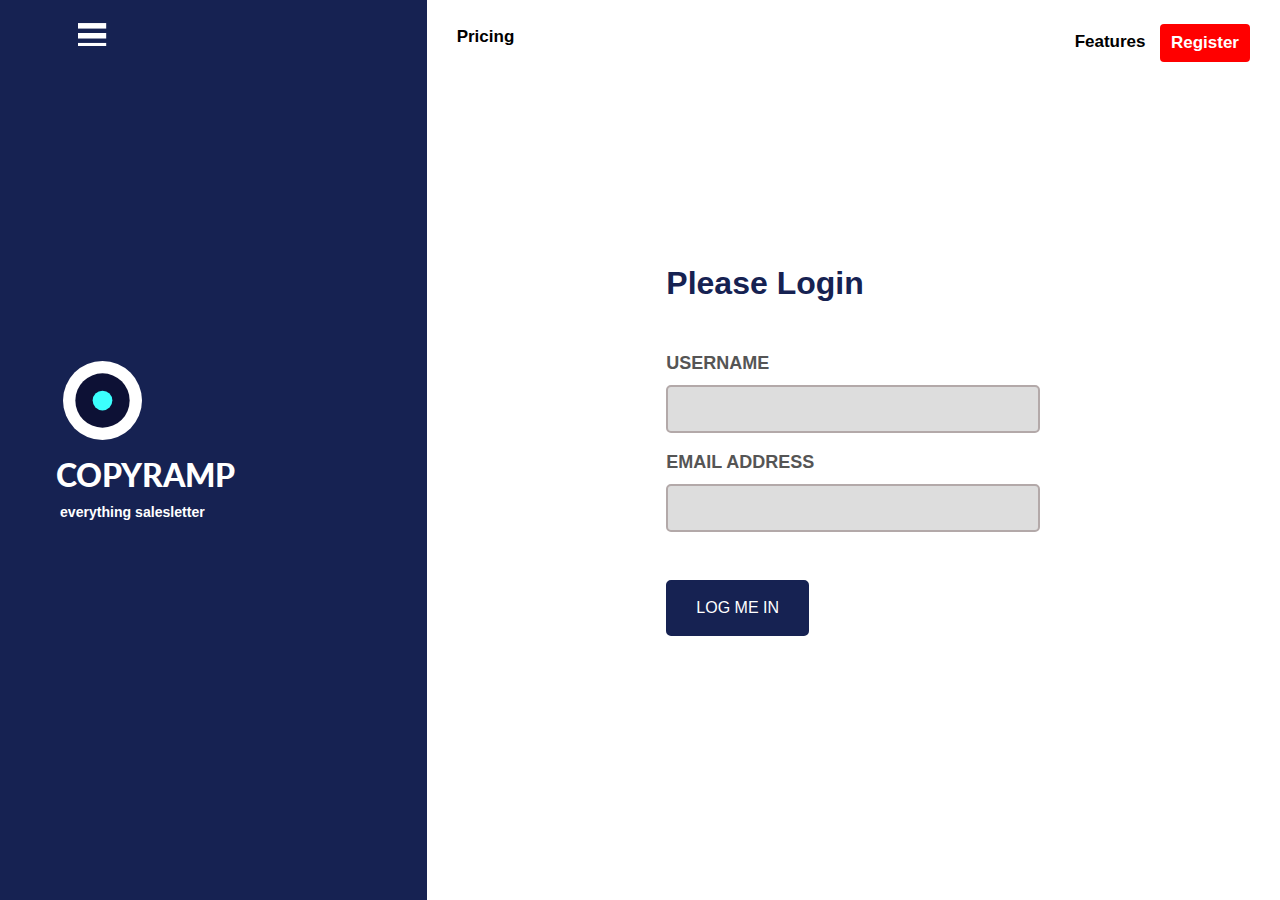
==== index.html @ 2af9eb64 "first commit" ====
<!DOCTYPE html>
<html lang="en">
	<head>
		<meta charset="UTF-8">
		<meta name="viewport" content="width=device-width, initial-scale=1.0">
		<title>Copyramp - Login </title>
		<link rel="stylesheet" type="text/css" href="lib/bootstrap/css/bootstrap.min.css">
		<link href="https://fonts.googleapis.com/css?family=Lato:400,900|Source+Sans+Pro:300,400&display=swap" rel="stylesheet">
		<link rel="stylesheet" type="text/css" href="src/index.css">
	</head>
	<body>
		<section class="login-view">
			
			<div class="row no-gutters">
				
				<div class="col-lg-4 col-md-6 col-sm-12">
					
					<div class="details">
						<div>
							<a href="" class="toggleIcon"><img src="/assets/img/options.svg" alt=""></a>
						</div>

						<div>
							<div class="container">
								<img src="assets/img/logo.svg" class="img-fluid" alt="Copyramp Logo">
								
							</div>
							<div class="mt-3">
								<h1 class="pl-2">COPYRAMP</h1>
								<p class="mt-2">everything salesletter</p>
							</div>
						</div>
					</div>
				</div>
				<div class="col-lg-8 col-md-6 col-sm-12">
					<nav class="login-nav pt-4">
							<div>
								<a href="#">Pricing</a>
							</div>
							<div class="nav-extend">
									<a href="#">Features</a>
									<a href="#" class="btn register">Register</a>
								</div>
					</nav>
					<!-- <div class="profForm"> -->
					<div class="form-area">
						<div>
							<h3>Please Login</h3>
							<form class="mt-5">
								<div class="form-group">
									<label for="username">Username</label>
									<input type="text" id="username" name="username" size="35" class="c-field">
								</div>
								<div class="form-group">
									<label for="email">Email Address</label>
									<input type="email" id="email" name="email" class="c-field">
								</div>
								<div class="mt-5">
									<input type="submit" name="" class="c-btn" value="LOG ME IN">
								</div>
							</form>
						</div>
					</div>
					<!-- </div> -->
				</div>
			</div>
			
		</section>
		<script type="text/javascript" src="lib/jquery/jquery.min.js"></script>
		<script type="text/javascript" src="lib/bootstrap/js/popper.min.js"></script>
		<script type="text/javascript" src="lib/bootstrap/js/bootstrap.min.js"></script>
		<script type="text/javascript" src="src/index.js"></script>
	</body>
</html>
---- src/index.css ----
html,
body {
	box-sizing: border-box;
	margin: 0;
	padding: 0;
	
}
.c-btn {
	border: 2px solid #162252;
	background: #162252;
	color: #ffffff;
	text-transform: uppercase;
	padding: 14px 28px;
	border-radius: 5px;


}

.login-nav {
	position: absolute;
	width: 100%;
	left: 0;
	display: flex;
	flex-wrap: wrap;
	justify-content: space-between;
	padding: 10px 30px;
}
.login-nav .nav-extend a {
	padding: 0 10px;
}

.toggleIcon {
	position: absolute;
	top: 20px;
	left: 78px;
	width: 100%;
}
.toggleIcon img {
	width: 30px !important;
	/* height: 50px !important; */
	object-fit: contain;
}
.login-nav a {
	color: black;
	font-size: 17px;
	font-weight: 600;
}
.login-nav .nav-extend .register {
	color: #ffffff;
	background-color: red;
	padding: 5px 10px;
	font-weight: 800;
}



.details {
	min-height: 100vh;
	background: #162252;
	width: 100%;
	color: #ffffff;
	display: flex;
	align-items: center;
	padding-left: 3rem;
	

}
.details img {
	width: 50%;
	height: 100%;
	object-fit: contain;
}
.details h1 {
	font-weight: 900;
	font-size: 2rem;
	font-family: 'Lato', sans-serif;
}
.details p {
	font-weight: bold;
	padding-left:0.75rem;
	font-size: 0.88rem;

}

.form-area {
	min-height:100vh;
	display: flex;
	align-items:center;
	flex-wrap: wrap;
	width: 100%;
	justify-content: center;
	
}


.form-area h3 {
	color: #162252;
	font-size: 32px;
	font-weight: bold;
	
}

.form-area form label {
	display: block;
	color: #555555;
	text-transform: uppercase;
	font-size: 18px;
	font-weight: bold;
}
.form-area form .c-field {
	width: 100%;
	background:#dddddd;
	color: #555555;
	padding: 10px 12px;
	border: 2px solid #b3a9a9;
	border-radius: 5px;
}
.b-field {
	border-radius: 360px;
    background-color: #666464;
    display: inline-block;
    /* margin: 20px; */
    width: 100px;
    height: 100px;
    /* these values get added to your 100px by default */
    border: 3px solid #2e2c2d;
    padding: 10px;
}
.profileNav {
	background-color: #dddddd;
	display: flex;
	min-height: 100vh;
	align-content: center;
}
.profileForm {
	background-color: #ffffff;
	padding: 20px 50px;
	border-radius: 20px;
}
.profbuttons {
	display: flex;
	justify-content: space-between;
}
.buttonPass {
	border: 2px solid red;
	background: red;
	color: #ffffff;
	text-transform: capitalize;
	padding: 8px 28px;
	border-radius: 12px;
	font-size: 14px;
	font-weight: bold;
}
.updateButton {
	text-transform: capitalize;
	padding: 8px 28px;
	border-radius: 12px;
	font-size: 14px;
	font-weight: bold;
}

.avatar-upload {
	position: relative;
	max-width: 120px;
	margin: 10px auto;
  }
  .avatar-upload .avatar-edit {
	position: absolute;
	left: 25px;
	z-index: 1;
	bottom: 10px;
	background: transparent;
  }
  .avatar-upload .avatar-edit input {
	display: none;
  }
  .avatar-upload .avatar-edit input + label {
	display: inline-block;
	width: auto;
	height: 34px;
	margin-bottom: 0;
	color: #ffffff;
	font-weight: 800;
	opacity: ;
	border: 1px solid transparent;
	background: transparent;
	box-shadow: 0px 2px 4px 0px rgba(0, 0, 0, 0.12);
	cursor: pointer;
	font-weight: normal;
	transition: all 0.2s ease-in-out;
  }

  .avatar-upload .avatar-edit input + label:after {
	position: absolute;
	bottom: 0;
	left: 0;
	right: 0;
	text-align: center;
	margin: auto;
  }
  .avatar-upload .avatar-preview {
	width: 100px;
	height: 100px;
	margin: 0 auto;
	position: relative;
	border-radius: 100%;
	background: linear-gradient(126deg, rgba(0, 0, 0, 0.5), rgba(0, 0, 0, 0.5)), 
	url(../assets/img/avatar.png);
    background-repeat: no-repeat;
    background-size: cover;
    background-position: center;
	padding: 18px;
	box-shadow: 0px 30px 30px 0px rgba(0, 0, 0, 0.1);
  }
  .avatar-upload .avatar-preview > div {
	width: 100%;
	height: 100%;
	border-radius: 100%;
	background-size: cover;
	background-repeat: no-repeat;
	background-position: center;
  }
.welcomePage {
	font-size: 25px;
	font-weight: bold;
	color: #555555;
}
.need {
	font-size: 17px;
	color: #555555;
	font-weight: 600;
	margin-bottom: 50px;
}
.editProfile {
	font-size: 25px;
	color: #555555;
	font-weight: bold;
}
.firstNameAccount {
	font-size: 15px !important;
}
.userAccount {
	font-size: 14px !important;
	color: #555555;
}
::placeholder {
	font-weight: bold;
	color: #555555;
}
textarea {
	border-radius: 12px;
}
.form-rounded {
	border-radius: 20px !important;
}
@media screen and (max-width: 850px) {
.nav-toggle {
	position:absolute;
	top: 0;
	left: 0;
	padding: 15px 30px;
}
.details {
	min-height: auto;
	padding:2rem 1rem 2rem 1rem !important;
	text-align: center;
	display: flex;
	align-items: center;
	justify-content: center;
}

.details h1 {
	font-size: 45px;
}

.details p {
	font-size: 18px;
}
}
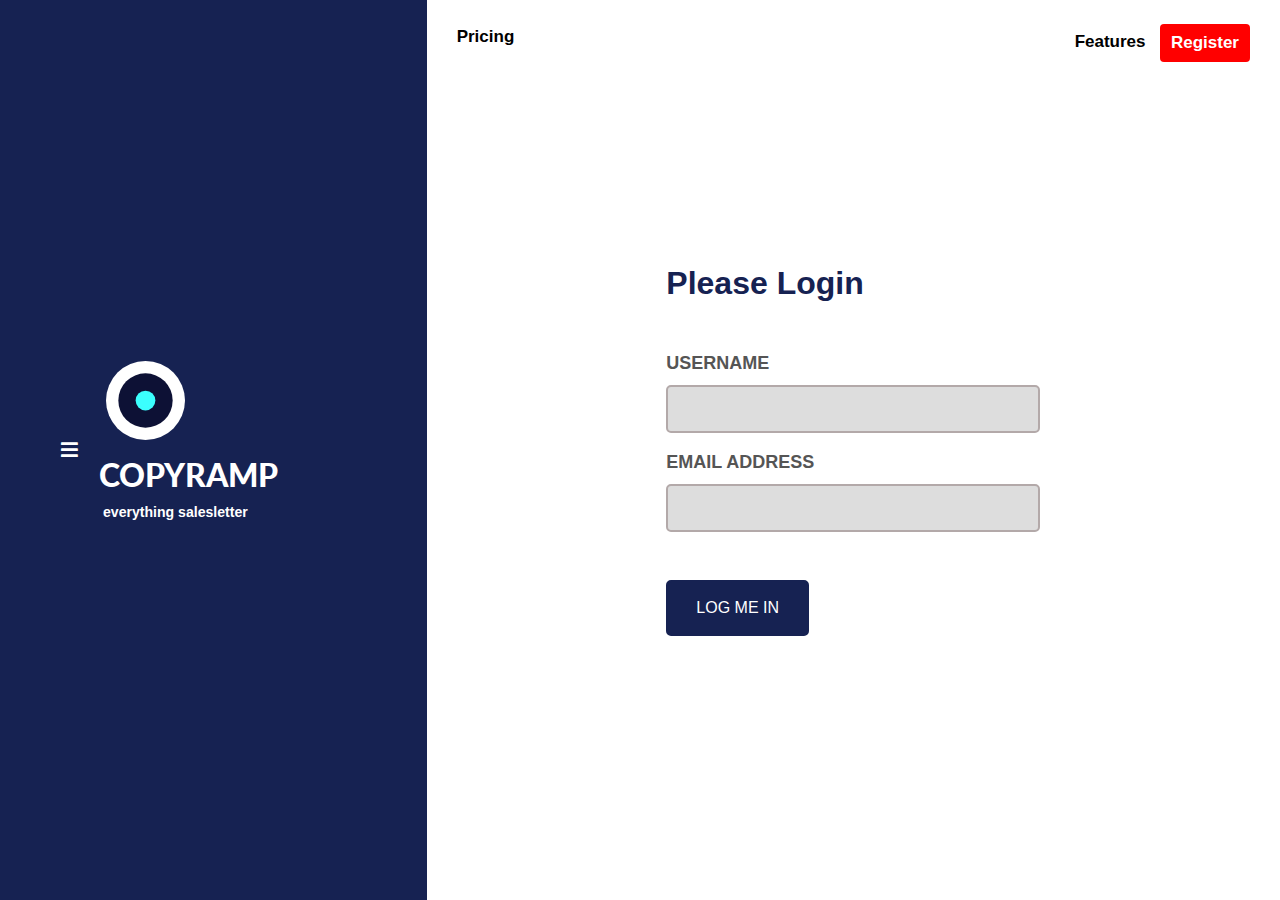
==== commit d1de6680: "landing fix" ====
--- a/index.html
+++ b/index.html
@@ -1,74 +1,83 @@
 <!DOCTYPE html>
 <html lang="en">
-	<head>
-		<meta charset="UTF-8">
-		<meta name="viewport" content="width=device-width, initial-scale=1.0">
-		<title>Copyramp - Login </title>
-		<link rel="stylesheet" type="text/css" href="lib/bootstrap/css/bootstrap.min.css">
-		<link href="https://fonts.googleapis.com/css?family=Lato:400,900|Source+Sans+Pro:300,400&display=swap" rel="stylesheet">
-		<link rel="stylesheet" type="text/css" href="src/index.css">
-	</head>
-	<body>
-		<section class="login-view">
-			
-			<div class="row no-gutters">
-				
-				<div class="col-lg-4 col-md-6 col-sm-12">
-					
-					<div class="details">
-						<div>
-							<a href="" class="toggleIcon"><img src="/assets/img/options.svg" alt=""></a>
+
+<head>
+	<meta charset="UTF-8">
+	<meta name="viewport" content="width=device-width, initial-scale=1.0">
+	<title>Copyramp - Login </title>
+	<link rel="stylesheet" type="text/css" href="lib/bootstrap/css/bootstrap.min.css">
+	<link href="https://fonts.googleapis.com/css?family=Lato:400,900|Source+Sans+Pro:300,400&display=swap"
+		rel="stylesheet">
+	<link rel="stylesheet" type="text/css" href="src/index.css">
+    <link rel="stylesheet" href="src/index.css">
+    <link rel="stylesheet" href="lib/font-awesome/all.min.css">
+</head>
+
+<body>
+	<section class="login-view">
+
+		<div class="row no-gutters">
+
+			<div class="col-lg-4 col-md-6 col-sm-12">
+
+				<div class="details">
+					<div>
+						<button class="navbar-toggler navbar-tog-custom" id="btn-close-nav" type="button"
+							data-target="#collapsibleNavbar">
+							<i class="fas fa-bars"></i>
+						</button>
+					</div>
+
+					<div>
+						<div class="container">
+							<img src="assets/img/logo.svg" class="img-fluid" alt="Copyramp Logo">
+
 						</div>
-
-						<div>
-							<div class="container">
-								<img src="assets/img/logo.svg" class="img-fluid" alt="Copyramp Logo">
-								
-							</div>
-							<div class="mt-3">
-								<h1 class="pl-2">COPYRAMP</h1>
-								<p class="mt-2">everything salesletter</p>
-							</div>
+						<div class="mt-3">
+							<h1 class="pl-2">COPYRAMP</h1>
+							<p class="mt-2">everything salesletter</p>
 						</div>
 					</div>
 				</div>
-				<div class="col-lg-8 col-md-6 col-sm-12">
-					<nav class="login-nav pt-4">
-							<div>
-								<a href="#">Pricing</a>
+			</div>
+			<div class="col-lg-8 col-md-6 col-sm-12">
+				<nav class="login-nav pt-4">
+					<div>
+						<a href="#">Pricing</a>
+					</div>
+					<div class="nav-extend">
+						<a href="#">Features</a>
+						<a href="#" class="btn register">Register</a>
+					</div>
+				</nav>
+				<!-- <div class="profForm"> -->
+				<div class="form-area form-login-wrap">
+					<div>
+						<h3>Please Login</h3>
+						<form class="mt-5">
+							<div class="form-group">
+								<label for="username">Username</label>
+								<input type="text" id="username" name="username" size="35" class="c-field">
 							</div>
-							<div class="nav-extend">
-									<a href="#">Features</a>
-									<a href="#" class="btn register">Register</a>
-								</div>
-					</nav>
-					<!-- <div class="profForm"> -->
-					<div class="form-area">
-						<div>
-							<h3>Please Login</h3>
-							<form class="mt-5">
-								<div class="form-group">
-									<label for="username">Username</label>
-									<input type="text" id="username" name="username" size="35" class="c-field">
-								</div>
-								<div class="form-group">
-									<label for="email">Email Address</label>
-									<input type="email" id="email" name="email" class="c-field">
-								</div>
-								<div class="mt-5">
-									<input type="submit" name="" class="c-btn" value="LOG ME IN">
-								</div>
-							</form>
-						</div>
+							<div class="form-group">
+								<label for="email">Email Address</label>
+								<input type="email" id="email" name="email" class="c-field">
+							</div>
+							<div class="mt-5">
+								<input type="submit" name="" class="c-btn" value="LOG ME IN">
+							</div>
+						</form>
 					</div>
-					<!-- </div> -->
 				</div>
+				<!-- </div> -->
 			</div>
-			
-		</section>
-		<script type="text/javascript" src="lib/jquery/jquery.min.js"></script>
-		<script type="text/javascript" src="lib/bootstrap/js/popper.min.js"></script>
-		<script type="text/javascript" src="lib/bootstrap/js/bootstrap.min.js"></script>
-		<script type="text/javascript" src="src/index.js"></script>
-	</body>
+		</div>
+
+	</section>
+	<script type="text/javascript" src="lib/jquery/jquery.min.js"></script>
+	<script type="text/javascript" src="lib/bootstrap/js/popper.min.js"></script>
+	<script type="text/javascript" src="lib/bootstrap/js/bootstrap.min.js"></script>
+	<script type="text/javascript" src="src/index.js"></script>
+</body>
+
 </html>--- a/src/index.css
+++ b/src/index.css
@@ -3,8 +3,10 @@
 	box-sizing: border-box;
 	margin: 0;
 	padding: 0;
-	
-}
+	overflow-x: hidden;
+	overflow-y: auto;
+}
+
 .c-btn {
 	border: 2px solid #162252;
 	background: #162252;
@@ -25,6 +27,7 @@
 	justify-content: space-between;
 	padding: 10px 30px;
 }
+
 .login-nav .nav-extend a {
 	padding: 0 10px;
 }
@@ -35,16 +38,19 @@
 	left: 78px;
 	width: 100%;
 }
+
 .toggleIcon img {
 	width: 30px !important;
 	/* height: 50px !important; */
 	object-fit: contain;
 }
+
 .login-nav a {
 	color: black;
 	font-size: 17px;
 	font-weight: 600;
 }
+
 .login-nav .nav-extend .register {
 	color: #ffffff;
 	background-color: red;
@@ -62,34 +68,36 @@
 	display: flex;
 	align-items: center;
 	padding-left: 3rem;
-	
-
-}
+
+
+}
+
 .details img {
 	width: 50%;
 	height: 100%;
 	object-fit: contain;
 }
+
 .details h1 {
 	font-weight: 900;
 	font-size: 2rem;
 	font-family: 'Lato', sans-serif;
 }
+
 .details p {
 	font-weight: bold;
-	padding-left:0.75rem;
+	padding-left: 0.75rem;
 	font-size: 0.88rem;
 
 }
 
 .form-area {
-	min-height:100vh;
 	display: flex;
-	align-items:center;
+	align-items: center;
 	flex-wrap: wrap;
 	width: 100%;
 	justify-content: center;
-	
+
 }
 
 
@@ -97,7 +105,7 @@
 	color: #162252;
 	font-size: 32px;
 	font-weight: bold;
-	
+
 }
 
 .form-area form label {
@@ -107,40 +115,46 @@
 	font-size: 18px;
 	font-weight: bold;
 }
+
 .form-area form .c-field {
 	width: 100%;
-	background:#dddddd;
+	background: #dddddd;
 	color: #555555;
 	padding: 10px 12px;
 	border: 2px solid #b3a9a9;
 	border-radius: 5px;
 }
+
 .b-field {
 	border-radius: 360px;
-    background-color: #666464;
-    display: inline-block;
-    /* margin: 20px; */
-    width: 100px;
-    height: 100px;
-    /* these values get added to your 100px by default */
-    border: 3px solid #2e2c2d;
-    padding: 10px;
-}
+	background-color: #666464;
+	display: inline-block;
+	/* margin: 20px; */
+	width: 100px;
+	height: 100px;
+	/* these values get added to your 100px by default */
+	border: 3px solid #2e2c2d;
+	padding: 10px;
+}
+
 .profileNav {
 	background-color: #dddddd;
 	display: flex;
 	min-height: 100vh;
 	align-content: center;
 }
+
 .profileForm {
 	background-color: #ffffff;
 	padding: 20px 50px;
 	border-radius: 20px;
 }
+
 .profbuttons {
 	display: flex;
 	justify-content: space-between;
 }
+
 .buttonPass {
 	border: 2px solid red;
 	background: red;
@@ -151,6 +165,7 @@
 	font-size: 14px;
 	font-weight: bold;
 }
+
 .updateButton {
 	text-transform: capitalize;
 	padding: 8px 28px;
@@ -163,118 +178,432 @@
 	position: relative;
 	max-width: 120px;
 	margin: 10px auto;
-  }
-  .avatar-upload .avatar-edit {
+}
+
+.avatar-upload .avatar-edit {
 	position: absolute;
 	left: 25px;
 	z-index: 1;
 	bottom: 10px;
 	background: transparent;
-  }
-  .avatar-upload .avatar-edit input {
+}
+
+.avatar-upload .avatar-edit input {
 	display: none;
-  }
-  .avatar-upload .avatar-edit input + label {
+}
+
+.avatar-upload .avatar-edit input+label {
 	display: inline-block;
 	width: auto;
 	height: 34px;
 	margin-bottom: 0;
 	color: #ffffff;
 	font-weight: 800;
-	opacity: ;
+	/* opacity: ; */
 	border: 1px solid transparent;
 	background: transparent;
 	box-shadow: 0px 2px 4px 0px rgba(0, 0, 0, 0.12);
 	cursor: pointer;
 	font-weight: normal;
 	transition: all 0.2s ease-in-out;
-  }
-
-  .avatar-upload .avatar-edit input + label:after {
+}
+
+.avatar-upload .avatar-edit input+label:after {
 	position: absolute;
 	bottom: 0;
 	left: 0;
 	right: 0;
 	text-align: center;
 	margin: auto;
-  }
-  .avatar-upload .avatar-preview {
+}
+
+.avatar-upload .avatar-preview {
 	width: 100px;
 	height: 100px;
 	margin: 0 auto;
 	position: relative;
 	border-radius: 100%;
-	background: linear-gradient(126deg, rgba(0, 0, 0, 0.5), rgba(0, 0, 0, 0.5)), 
-	url(../assets/img/avatar.png);
-    background-repeat: no-repeat;
-    background-size: cover;
-    background-position: center;
+	background: linear-gradient(126deg, rgba(0, 0, 0, 0.5), rgba(0, 0, 0, 0.5)),
+		url(../assets/img/avatar.png);
+	background-repeat: no-repeat;
+	background-size: cover;
+	background-position: center;
 	padding: 18px;
 	box-shadow: 0px 30px 30px 0px rgba(0, 0, 0, 0.1);
-  }
-  .avatar-upload .avatar-preview > div {
+}
+
+.avatar-upload .avatar-preview>div {
 	width: 100%;
 	height: 100%;
 	border-radius: 100%;
 	background-size: cover;
 	background-repeat: no-repeat;
 	background-position: center;
-  }
+}
+
 .welcomePage {
 	font-size: 25px;
 	font-weight: bold;
 	color: #555555;
 }
+
 .need {
 	font-size: 17px;
 	color: #555555;
 	font-weight: 600;
 	margin-bottom: 50px;
 }
+
 .editProfile {
 	font-size: 25px;
 	color: #555555;
 	font-weight: bold;
 }
+
 .firstNameAccount {
 	font-size: 15px !important;
 }
+
 .userAccount {
 	font-size: 14px !important;
 	color: #555555;
 }
+
 ::placeholder {
 	font-weight: bold;
 	color: #555555;
 }
+
 textarea {
 	border-radius: 12px;
 }
+
 .form-rounded {
 	border-radius: 20px !important;
 }
-@media screen and (max-width: 850px) {
-.nav-toggle {
-	position:absolute;
+
+.sidebar {
+	height: 100vh;
+	overflow-x: hidden;
+	overflow-y: auto;
+	position: fixed;
 	top: 0;
 	left: 0;
-	padding: 15px 30px;
-}
-.details {
-	min-height: auto;
-	padding:2rem 1rem 2rem 1rem !important;
-	text-align: center;
-	display: flex;
-	align-items: center;
-	justify-content: center;
-}
-
-.details h1 {
-	font-size: 45px;
-}
-
-.details p {
-	font-size: 18px;
-}
-}
-
+}
+
+.clear-gutters {
+	padding-left: 0;
+	padding-right: 0;
+}
+
+.navbar-tog-custom {
+	display: block !important;
+	color: #ffffff !important;
+}
+
+.navbar-brand {
+	font-size: 1.2rem;
+	font-weight: 800;
+	letter-spacing: .2rem;
+	color: #ffffff !important;
+	margin: 0;
+}
+
+#btn-close-nav i, #btn-open-nav i{
+	font-size: 1.2rem;
+}
+
+.logo-wrap {
+	margin: 1.5rem 0;
+	position: relative;
+}
+
+.logo-wrap .navbar-tog-custom i {
+	font-size: 2rem;
+}
+
+.sidebar {
+	background-color: #01013d;
+}
+
+.sidebar .navbar-collapse {
+	margin-top: 7rem;
+}
+
+.sidebar .navbar-collapse .navbar-nav .nav-item {
+	margin-bottom: .3rem;
+
+}
+
+.sidebar .navbar-collapse .navbar-nav .nav-item .nav-link i {
+	margin-right: .8rem;
+}
+
+
+.sidebar .navbar-collapse .navbar-nav .nav-item .nav-link i,
+.sidebar .navbar-collapse .navbar-nav .nav-item .nav-link {
+	color: #ffffff;
+	font-size: 1.2rem;
+}
+
+.sidebar .navbar-collapse .navbar-nav .active .nav-link i {
+	color: aqua;
+}
+
+
+.top-nav {
+	font-size: 1.2rem;
+	font-weight: 900;
+	margin-top: 2rem;
+
+}
+
+.top-nav a {
+	color: #000000;
+}
+
+h3.title{
+	font-size: 1.22rem;
+	font-weight: 600;
+}
+
+h6.sub-title {
+	font-size: 0.7rem;
+}
+
+.content-wrap {
+	margin: 2rem 3rem 0 3rem;
+	border-top-right-radius: 2rem;
+	border-top-left-radius: 2rem;
+	box-shadow: -2px -1px 53px -2px #808080e5;
+	padding: 3rem;
+	height: 87%;
+}
+
+.content-title .title {
+	color: grey;
+}
+
+.entries-input {
+	width: 16% !important;
+}
+
+.saved-copies thead tr th {
+	color: grey;
+}
+
+.saved-copies tbody tr:nth-child(odd) {
+	background-color: #e8e3e3;
+	color: black;
+}
+
+.btn-next,
+.btn-prev {
+	border-radius: 2rem !important;
+	color: #ffffff;
+}
+
+.btn-next {
+	background-color: black;
+}
+
+.btn-prev {
+	background-color: red;
+}
+
+.logo {
+	width: 2rem;
+	margin: 0 .5rem;
+}
+
+#btn-open-nav {
+	font-size: 1.7rem;
+}
+
+.show {
+	display: block !important;
+}
+
+.show-flex {
+	display: flex !important;
+}
+
+.collapsed {
+	max-width: 10%;
+}
+
+.box-num {
+	background-color: #01013d;
+	color: #ffffff;
+    font-size: 2rem;
+    font-weight: 600;
+    padding: 1rem 0 1rem 0 !important;
+    margin-top: 1rem;
+    height: 80px;
+}
+
+.stat [class*="col-"]:nth-child(odd) .box-num {
+	background-color: #da16da;
+}
+
+.niche-box {
+	position: relative;
+    background-color: #c0b9b9;
+    border: 5px solid #162252;
+    color: #162252;
+    font-size: 0.6rem;
+    height: 95px;
+    padding: .5rem;
+    margin-top: 1rem;
+    overflow: hidden;
+    word-break: break-word;
+}
+
+.niche-title {
+	font-weight: 800;
+}
+
+.niche-icon {
+	position: absolute;
+	color: aqua;
+	top: 10px;
+	right: 10px;
+	font-size: 0.8rem;
+}
+
+.niche-box button {
+	color: #162252;
+    font-size: 1rem;
+}
+
+.top-niches [class*="col-"]:nth-child(odd) .niche-box {
+	background-color: #162252;
+	color: #ffffff;
+	border: 1px solid #c0b9b9;
+}
+
+.top-niches [class*="col-"]:nth-child(odd) .niche-box button {
+	color: #ffffff;
+}
+
+.video-wrap {
+	border-radius: 2rem;
+	box-shadow: -2px -1px 53px -2px #808080e5;
+	padding: 2rem 3rem 3rem 3rem;
+}
+
+.table-title .title{
+	font-weight: 600;
+	font-size: 1.2rem;
+}
+
+.btn-change-pwd {
+	background-color: #01013d;
+	color: #ffffff;
+	transition: all .5s;
+}
+
+.btn-change-pwd:hover {
+	background-color: #ffffff;
+	color: #01013d;
+	border: 2px solid #01013d;
+}
+
+.modal-content {
+	border-radius: 30px;
+}
+
+.modal-body input {
+	background-color: #c0b9b9;
+}
+
+.close-btn {
+	color: #ff4500;
+}
+
+.modal-title {
+	color: #162252;
+	font-weight: 800;
+}
+
+.update-box label, #old-password, #new-password {
+	color: #162252 !important;
+	font-weight: 600;
+}
+
+.form-login-wrap {
+	min-height: 100vh;
+}
+
+
+/* .scroll-y {
+	overflow:  hidden;
+	overflow-y: auto;
+} */
+
+.dashboard-table .table tbody tr td.note-desc {
+	width: 75%;
+	color: #0000ff;
+}
+
+
+
+.view-icon {
+	color: blueviolet;
+}
+
+/* @media screen and (max-width: 1440px) {
+	h3.title {
+		font-size: 1.75rem;
+	}
+
+	h6.sub-title {
+		font-size: 1rem;
+	}
+
+	.box-num {
+    font-size: 4rem;
+    padding: 1rem 0 0rem 0 !important;
+	height: 145px;
+	}
+} */
+
+@media (max-width: 768px) {
+.col-md-6 {
+    -ms-flex: 0 0 50%;
+    flex: 0 0 50%;
+    max-width: 50%;
+}
+}
+
+/* @media (max-width: ) {
+
+} */
+
+
+
+@media screen and (max-width: 850px) {
+	.nav-toggle {
+		position: absolute;
+		top: 0;
+		left: 0;
+		padding: 15px 30px;
+	}
+
+	.details {
+		min-height: auto;
+		padding: 2rem 1rem 2rem 1rem !important;
+		text-align: center;
+		display: flex;
+		align-items: center;
+		justify-content: center;
+	}
+
+	.details h1 {
+		font-size: 45px;
+	}
+
+	.details p {
+		font-size: 18px;
+	}
+}--- a/src/index.css
+++ b/src/index.css
@@ -3,8 +3,10 @@
 	box-sizing: border-box;
 	margin: 0;
 	padding: 0;
-	
-}
+	overflow-x: hidden;
+	overflow-y: auto;
+}
+
 .c-btn {
 	border: 2px solid #162252;
 	background: #162252;
@@ -25,6 +27,7 @@
 	justify-content: space-between;
 	padding: 10px 30px;
 }
+
 .login-nav .nav-extend a {
 	padding: 0 10px;
 }
@@ -35,16 +38,19 @@
 	left: 78px;
 	width: 100%;
 }
+
 .toggleIcon img {
 	width: 30px !important;
 	/* height: 50px !important; */
 	object-fit: contain;
 }
+
 .login-nav a {
 	color: black;
 	font-size: 17px;
 	font-weight: 600;
 }
+
 .login-nav .nav-extend .register {
 	color: #ffffff;
 	background-color: red;
@@ -62,34 +68,36 @@
 	display: flex;
 	align-items: center;
 	padding-left: 3rem;
-	
-
-}
+
+
+}
+
 .details img {
 	width: 50%;
 	height: 100%;
 	object-fit: contain;
 }
+
 .details h1 {
 	font-weight: 900;
 	font-size: 2rem;
 	font-family: 'Lato', sans-serif;
 }
+
 .details p {
 	font-weight: bold;
-	padding-left:0.75rem;
+	padding-left: 0.75rem;
 	font-size: 0.88rem;
 
 }
 
 .form-area {
-	min-height:100vh;
 	display: flex;
-	align-items:center;
+	align-items: center;
 	flex-wrap: wrap;
 	width: 100%;
 	justify-content: center;
-	
+
 }
 
 
@@ -97,7 +105,7 @@
 	color: #162252;
 	font-size: 32px;
 	font-weight: bold;
-	
+
 }
 
 .form-area form label {
@@ -107,40 +115,46 @@
 	font-size: 18px;
 	font-weight: bold;
 }
+
 .form-area form .c-field {
 	width: 100%;
-	background:#dddddd;
+	background: #dddddd;
 	color: #555555;
 	padding: 10px 12px;
 	border: 2px solid #b3a9a9;
 	border-radius: 5px;
 }
+
 .b-field {
 	border-radius: 360px;
-    background-color: #666464;
-    display: inline-block;
-    /* margin: 20px; */
-    width: 100px;
-    height: 100px;
-    /* these values get added to your 100px by default */
-    border: 3px solid #2e2c2d;
-    padding: 10px;
-}
+	background-color: #666464;
+	display: inline-block;
+	/* margin: 20px; */
+	width: 100px;
+	height: 100px;
+	/* these values get added to your 100px by default */
+	border: 3px solid #2e2c2d;
+	padding: 10px;
+}
+
 .profileNav {
 	background-color: #dddddd;
 	display: flex;
 	min-height: 100vh;
 	align-content: center;
 }
+
 .profileForm {
 	background-color: #ffffff;
 	padding: 20px 50px;
 	border-radius: 20px;
 }
+
 .profbuttons {
 	display: flex;
 	justify-content: space-between;
 }
+
 .buttonPass {
 	border: 2px solid red;
 	background: red;
@@ -151,6 +165,7 @@
 	font-size: 14px;
 	font-weight: bold;
 }
+
 .updateButton {
 	text-transform: capitalize;
 	padding: 8px 28px;
@@ -163,118 +178,432 @@
 	position: relative;
 	max-width: 120px;
 	margin: 10px auto;
-  }
-  .avatar-upload .avatar-edit {
+}
+
+.avatar-upload .avatar-edit {
 	position: absolute;
 	left: 25px;
 	z-index: 1;
 	bottom: 10px;
 	background: transparent;
-  }
-  .avatar-upload .avatar-edit input {
+}
+
+.avatar-upload .avatar-edit input {
 	display: none;
-  }
-  .avatar-upload .avatar-edit input + label {
+}
+
+.avatar-upload .avatar-edit input+label {
 	display: inline-block;
 	width: auto;
 	height: 34px;
 	margin-bottom: 0;
 	color: #ffffff;
 	font-weight: 800;
-	opacity: ;
+	/* opacity: ; */
 	border: 1px solid transparent;
 	background: transparent;
 	box-shadow: 0px 2px 4px 0px rgba(0, 0, 0, 0.12);
 	cursor: pointer;
 	font-weight: normal;
 	transition: all 0.2s ease-in-out;
-  }
-
-  .avatar-upload .avatar-edit input + label:after {
+}
+
+.avatar-upload .avatar-edit input+label:after {
 	position: absolute;
 	bottom: 0;
 	left: 0;
 	right: 0;
 	text-align: center;
 	margin: auto;
-  }
-  .avatar-upload .avatar-preview {
+}
+
+.avatar-upload .avatar-preview {
 	width: 100px;
 	height: 100px;
 	margin: 0 auto;
 	position: relative;
 	border-radius: 100%;
-	background: linear-gradient(126deg, rgba(0, 0, 0, 0.5), rgba(0, 0, 0, 0.5)), 
-	url(../assets/img/avatar.png);
-    background-repeat: no-repeat;
-    background-size: cover;
-    background-position: center;
+	background: linear-gradient(126deg, rgba(0, 0, 0, 0.5), rgba(0, 0, 0, 0.5)),
+		url(../assets/img/avatar.png);
+	background-repeat: no-repeat;
+	background-size: cover;
+	background-position: center;
 	padding: 18px;
 	box-shadow: 0px 30px 30px 0px rgba(0, 0, 0, 0.1);
-  }
-  .avatar-upload .avatar-preview > div {
+}
+
+.avatar-upload .avatar-preview>div {
 	width: 100%;
 	height: 100%;
 	border-radius: 100%;
 	background-size: cover;
 	background-repeat: no-repeat;
 	background-position: center;
-  }
+}
+
 .welcomePage {
 	font-size: 25px;
 	font-weight: bold;
 	color: #555555;
 }
+
 .need {
 	font-size: 17px;
 	color: #555555;
 	font-weight: 600;
 	margin-bottom: 50px;
 }
+
 .editProfile {
 	font-size: 25px;
 	color: #555555;
 	font-weight: bold;
 }
+
 .firstNameAccount {
 	font-size: 15px !important;
 }
+
 .userAccount {
 	font-size: 14px !important;
 	color: #555555;
 }
+
 ::placeholder {
 	font-weight: bold;
 	color: #555555;
 }
+
 textarea {
 	border-radius: 12px;
 }
+
 .form-rounded {
 	border-radius: 20px !important;
 }
-@media screen and (max-width: 850px) {
-.nav-toggle {
-	position:absolute;
+
+.sidebar {
+	height: 100vh;
+	overflow-x: hidden;
+	overflow-y: auto;
+	position: fixed;
 	top: 0;
 	left: 0;
-	padding: 15px 30px;
-}
-.details {
-	min-height: auto;
-	padding:2rem 1rem 2rem 1rem !important;
-	text-align: center;
-	display: flex;
-	align-items: center;
-	justify-content: center;
-}
-
-.details h1 {
-	font-size: 45px;
-}
-
-.details p {
-	font-size: 18px;
-}
-}
-
+}
+
+.clear-gutters {
+	padding-left: 0;
+	padding-right: 0;
+}
+
+.navbar-tog-custom {
+	display: block !important;
+	color: #ffffff !important;
+}
+
+.navbar-brand {
+	font-size: 1.2rem;
+	font-weight: 800;
+	letter-spacing: .2rem;
+	color: #ffffff !important;
+	margin: 0;
+}
+
+#btn-close-nav i, #btn-open-nav i{
+	font-size: 1.2rem;
+}
+
+.logo-wrap {
+	margin: 1.5rem 0;
+	position: relative;
+}
+
+.logo-wrap .navbar-tog-custom i {
+	font-size: 2rem;
+}
+
+.sidebar {
+	background-color: #01013d;
+}
+
+.sidebar .navbar-collapse {
+	margin-top: 7rem;
+}
+
+.sidebar .navbar-collapse .navbar-nav .nav-item {
+	margin-bottom: .3rem;
+
+}
+
+.sidebar .navbar-collapse .navbar-nav .nav-item .nav-link i {
+	margin-right: .8rem;
+}
+
+
+.sidebar .navbar-collapse .navbar-nav .nav-item .nav-link i,
+.sidebar .navbar-collapse .navbar-nav .nav-item .nav-link {
+	color: #ffffff;
+	font-size: 1.2rem;
+}
+
+.sidebar .navbar-collapse .navbar-nav .active .nav-link i {
+	color: aqua;
+}
+
+
+.top-nav {
+	font-size: 1.2rem;
+	font-weight: 900;
+	margin-top: 2rem;
+
+}
+
+.top-nav a {
+	color: #000000;
+}
+
+h3.title{
+	font-size: 1.22rem;
+	font-weight: 600;
+}
+
+h6.sub-title {
+	font-size: 0.7rem;
+}
+
+.content-wrap {
+	margin: 2rem 3rem 0 3rem;
+	border-top-right-radius: 2rem;
+	border-top-left-radius: 2rem;
+	box-shadow: -2px -1px 53px -2px #808080e5;
+	padding: 3rem;
+	height: 87%;
+}
+
+.content-title .title {
+	color: grey;
+}
+
+.entries-input {
+	width: 16% !important;
+}
+
+.saved-copies thead tr th {
+	color: grey;
+}
+
+.saved-copies tbody tr:nth-child(odd) {
+	background-color: #e8e3e3;
+	color: black;
+}
+
+.btn-next,
+.btn-prev {
+	border-radius: 2rem !important;
+	color: #ffffff;
+}
+
+.btn-next {
+	background-color: black;
+}
+
+.btn-prev {
+	background-color: red;
+}
+
+.logo {
+	width: 2rem;
+	margin: 0 .5rem;
+}
+
+#btn-open-nav {
+	font-size: 1.7rem;
+}
+
+.show {
+	display: block !important;
+}
+
+.show-flex {
+	display: flex !important;
+}
+
+.collapsed {
+	max-width: 10%;
+}
+
+.box-num {
+	background-color: #01013d;
+	color: #ffffff;
+    font-size: 2rem;
+    font-weight: 600;
+    padding: 1rem 0 1rem 0 !important;
+    margin-top: 1rem;
+    height: 80px;
+}
+
+.stat [class*="col-"]:nth-child(odd) .box-num {
+	background-color: #da16da;
+}
+
+.niche-box {
+	position: relative;
+    background-color: #c0b9b9;
+    border: 5px solid #162252;
+    color: #162252;
+    font-size: 0.6rem;
+    height: 95px;
+    padding: .5rem;
+    margin-top: 1rem;
+    overflow: hidden;
+    word-break: break-word;
+}
+
+.niche-title {
+	font-weight: 800;
+}
+
+.niche-icon {
+	position: absolute;
+	color: aqua;
+	top: 10px;
+	right: 10px;
+	font-size: 0.8rem;
+}
+
+.niche-box button {
+	color: #162252;
+    font-size: 1rem;
+}
+
+.top-niches [class*="col-"]:nth-child(odd) .niche-box {
+	background-color: #162252;
+	color: #ffffff;
+	border: 1px solid #c0b9b9;
+}
+
+.top-niches [class*="col-"]:nth-child(odd) .niche-box button {
+	color: #ffffff;
+}
+
+.video-wrap {
+	border-radius: 2rem;
+	box-shadow: -2px -1px 53px -2px #808080e5;
+	padding: 2rem 3rem 3rem 3rem;
+}
+
+.table-title .title{
+	font-weight: 600;
+	font-size: 1.2rem;
+}
+
+.btn-change-pwd {
+	background-color: #01013d;
+	color: #ffffff;
+	transition: all .5s;
+}
+
+.btn-change-pwd:hover {
+	background-color: #ffffff;
+	color: #01013d;
+	border: 2px solid #01013d;
+}
+
+.modal-content {
+	border-radius: 30px;
+}
+
+.modal-body input {
+	background-color: #c0b9b9;
+}
+
+.close-btn {
+	color: #ff4500;
+}
+
+.modal-title {
+	color: #162252;
+	font-weight: 800;
+}
+
+.update-box label, #old-password, #new-password {
+	color: #162252 !important;
+	font-weight: 600;
+}
+
+.form-login-wrap {
+	min-height: 100vh;
+}
+
+
+/* .scroll-y {
+	overflow:  hidden;
+	overflow-y: auto;
+} */
+
+.dashboard-table .table tbody tr td.note-desc {
+	width: 75%;
+	color: #0000ff;
+}
+
+
+
+.view-icon {
+	color: blueviolet;
+}
+
+/* @media screen and (max-width: 1440px) {
+	h3.title {
+		font-size: 1.75rem;
+	}
+
+	h6.sub-title {
+		font-size: 1rem;
+	}
+
+	.box-num {
+    font-size: 4rem;
+    padding: 1rem 0 0rem 0 !important;
+	height: 145px;
+	}
+} */
+
+@media (max-width: 768px) {
+.col-md-6 {
+    -ms-flex: 0 0 50%;
+    flex: 0 0 50%;
+    max-width: 50%;
+}
+}
+
+/* @media (max-width: ) {
+
+} */
+
+
+
+@media screen and (max-width: 850px) {
+	.nav-toggle {
+		position: absolute;
+		top: 0;
+		left: 0;
+		padding: 15px 30px;
+	}
+
+	.details {
+		min-height: auto;
+		padding: 2rem 1rem 2rem 1rem !important;
+		text-align: center;
+		display: flex;
+		align-items: center;
+		justify-content: center;
+	}
+
+	.details h1 {
+		font-size: 45px;
+	}
+
+	.details p {
+		font-size: 18px;
+	}
+}--- a/lib/font-awesome/all.min.css
+++ b/lib/font-awesome/all.min.css
@@ -0,0 +1,5 @@
+/*!
+ * Font Awesome Free 5.11.2 by @fontawesome - https://fontawesome.com
+ * License - https://fontawesome.com/license/free (Icons: CC BY 4.0, Fonts: SIL OFL 1.1, Code: MIT License)
+ */
+.fa,.fab,.fad,.fal,.far,.fas{-moz-osx-font-smoothing:grayscale;-webkit-font-smoothing:antialiased;display:inline-block;font-style:normal;font-variant:normal;text-rendering:auto;line-height:1}.fa-lg{font-size:1.33333em;line-height:.75em;vertical-align:-.0667em}.fa-xs{font-size:.75em}.fa-sm{font-size:.875em}.fa-1x{font-size:1em}.fa-2x{font-size:2em}.fa-3x{font-size:3em}.fa-4x{font-size:4em}.fa-5x{font-size:5em}.fa-6x{font-size:6em}.fa-7x{font-size:7em}.fa-8x{font-size:8em}.fa-9x{font-size:9em}.fa-10x{font-size:10em}.fa-fw{text-align:center;width:1.25em}.fa-ul{list-style-type:none;margin-left:2.5em;padding-left:0}.fa-ul>li{position:relative}.fa-li{left:-2em;position:absolute;text-align:center;width:2em;line-height:inherit}.fa-border{border:.08em solid #eee;border-radius:.1em;padding:.2em .25em .15em}.fa-pull-left{float:left}.fa-pull-right{float:right}.fa.fa-pull-left,.fab.fa-pull-left,.fal.fa-pull-left,.far.fa-pull-left,.fas.fa-pull-left{margin-right:.3em}.fa.fa-pull-right,.fab.fa-pull-right,.fal.fa-pull-right,.far.fa-pull-right,.fas.fa-pull-right{margin-left:.3em}.fa-spin{-webkit-animation:fa-spin 2s linear infinite;animation:fa-spin 2s linear infinite}.fa-pulse{-webkit-animation:fa-spin 1s steps(8) infinite;animation:fa-spin 1s steps(8) infinite}@-webkit-keyframes fa-spin{0%{-webkit-transform:rotate(0deg);transform:rotate(0deg)}to{-webkit-transform:rotate(1turn);transform:rotate(1turn)}}@keyframes fa-spin{0%{-webkit-transform:rotate(0deg);transform:rotate(0deg)}to{-webkit-transform:rotate(1turn);transform:rotate(1turn)}}.fa-rotate-90{-ms-filter:"progid:DXImageTransform.Microsoft.BasicImage(rotation=1)";-webkit-transform:rotate(90deg);transform:rotate(90deg)}.fa-rotate-180{-ms-filter:"progid:DXImageTransform.Microsoft.BasicImage(rotation=2)";-webkit-transform:rotate(180deg);transform:rotate(180deg)}.fa-rotate-270{-ms-filter:"progid:DXImageTransform.Microsoft.BasicImage(rotation=3)";-webkit-transform:rotate(270deg);transform:rotate(270deg)}.fa-flip-horizontal{-ms-filter:"progid:DXImageTransform.Microsoft.BasicImage(rotation=0, mirror=1)";-webkit-transform:scaleX(-1);transform:scaleX(-1)}.fa-flip-vertical{-webkit-transform:scaleY(-1);transform:scaleY(-1)}.fa-flip-both,.fa-flip-horizontal.fa-flip-vertical,.fa-flip-vertical{-ms-filter:"progid:DXImageTransform.Microsoft.BasicImage(rotation=2, mirror=1)"}.fa-flip-both,.fa-flip-horizontal.fa-flip-vertical{-webkit-transform:scale(-1);transform:scale(-1)}:root .fa-flip-both,:root .fa-flip-horizontal,:root .fa-flip-vertical,:root .fa-rotate-90,:root .fa-rotate-180,:root .fa-rotate-270{-webkit-filter:none;filter:none}.fa-stack{display:inline-block;height:2em;line-height:2em;position:relative;vertical-align:middle;width:2.5em}.fa-stack-1x,.fa-stack-2x{left:0;position:absolute;text-align:center;width:100%}.fa-stack-1x{line-height:inherit}.fa-stack-2x{font-size:2em}.fa-inverse{color:#fff}.fa-500px:before{content:"\f26e"}.fa-accessible-icon:before{content:"\f368"}.fa-accusoft:before{content:"\f369"}.fa-acquisitions-incorporated:before{content:"\f6af"}.fa-ad:before{content:"\f641"}.fa-address-book:before{content:"\f2b9"}.fa-address-card:before{content:"\f2bb"}.fa-adjust:before{content:"\f042"}.fa-adn:before{content:"\f170"}.fa-adobe:before{content:"\f778"}.fa-adversal:before{content:"\f36a"}.fa-affiliatetheme:before{content:"\f36b"}.fa-air-freshener:before{content:"\f5d0"}.fa-airbnb:before{content:"\f834"}.fa-algolia:before{content:"\f36c"}.fa-align-center:before{content:"\f037"}.fa-align-justify:before{content:"\f039"}.fa-align-left:before{content:"\f036"}.fa-align-right:before{content:"\f038"}.fa-alipay:before{content:"\f642"}.fa-allergies:before{content:"\f461"}.fa-amazon:before{content:"\f270"}.fa-amazon-pay:before{content:"\f42c"}.fa-ambulance:before{content:"\f0f9"}.fa-american-sign-language-interpreting:before{content:"\f2a3"}.fa-amilia:before{content:"\f36d"}.fa-anchor:before{content:"\f13d"}.fa-android:before{content:"\f17b"}.fa-angellist:before{content:"\f209"}.fa-angle-double-down:before{content:"\f103"}.fa-angle-double-left:before{content:"\f100"}.fa-angle-double-right:before{content:"\f101"}.fa-angle-double-up:before{content:"\f102"}.fa-angle-down:before{content:"\f107"}.fa-angle-left:before{content:"\f104"}.fa-angle-right:before{content:"\f105"}.fa-angle-up:before{content:"\f106"}.fa-angry:before{content:"\f556"}.fa-angrycreative:before{content:"\f36e"}.fa-angular:before{content:"\f420"}.fa-ankh:before{content:"\f644"}.fa-app-store:before{content:"\f36f"}.fa-app-store-ios:before{content:"\f370"}.fa-apper:before{content:"\f371"}.fa-apple:before{content:"\f179"}.fa-apple-alt:before{content:"\f5d1"}.fa-apple-pay:before{content:"\f415"}.fa-archive:before{content:"\f187"}.fa-archway:before{content:"\f557"}.fa-arrow-alt-circle-down:before{content:"\f358"}.fa-arrow-alt-circle-left:before{content:"\f359"}.fa-arrow-alt-circle-right:before{content:"\f35a"}.fa-arrow-alt-circle-up:before{content:"\f35b"}.fa-arrow-circle-down:before{content:"\f0ab"}.fa-arrow-circle-left:before{content:"\f0a8"}.fa-arrow-circle-right:before{content:"\f0a9"}.fa-arrow-circle-up:before{content:"\f0aa"}.fa-arrow-down:before{content:"\f063"}.fa-arrow-left:before{content:"\f060"}.fa-arrow-right:before{content:"\f061"}.fa-arrow-up:before{content:"\f062"}.fa-arrows-alt:before{content:"\f0b2"}.fa-arrows-alt-h:before{content:"\f337"}.fa-arrows-alt-v:before{content:"\f338"}.fa-artstation:before{content:"\f77a"}.fa-assistive-listening-systems:before{content:"\f2a2"}.fa-asterisk:before{content:"\f069"}.fa-asymmetrik:before{content:"\f372"}.fa-at:before{content:"\f1fa"}.fa-atlas:before{content:"\f558"}.fa-atlassian:before{content:"\f77b"}.fa-atom:before{content:"\f5d2"}.fa-audible:before{content:"\f373"}.fa-audio-description:before{content:"\f29e"}.fa-autoprefixer:before{content:"\f41c"}.fa-avianex:before{content:"\f374"}.fa-aviato:before{content:"\f421"}.fa-award:before{content:"\f559"}.fa-aws:before{content:"\f375"}.fa-baby:before{content:"\f77c"}.fa-baby-carriage:before{content:"\f77d"}.fa-backspace:before{content:"\f55a"}.fa-backward:before{content:"\f04a"}.fa-bacon:before{content:"\f7e5"}.fa-balance-scale:before{content:"\f24e"}.fa-balance-scale-left:before{content:"\f515"}.fa-balance-scale-right:before{content:"\f516"}.fa-ban:before{content:"\f05e"}.fa-band-aid:before{content:"\f462"}.fa-bandcamp:before{content:"\f2d5"}.fa-barcode:before{content:"\f02a"}.fa-bars:before{content:"\f0c9"}.fa-baseball-ball:before{content:"\f433"}.fa-basketball-ball:before{content:"\f434"}.fa-bath:before{content:"\f2cd"}.fa-battery-empty:before{content:"\f244"}.fa-battery-full:before{content:"\f240"}.fa-battery-half:before{content:"\f242"}.fa-battery-quarter:before{content:"\f243"}.fa-battery-three-quarters:before{content:"\f241"}.fa-battle-net:before{content:"\f835"}.fa-bed:before{content:"\f236"}.fa-beer:before{content:"\f0fc"}.fa-behance:before{content:"\f1b4"}.fa-behance-square:before{content:"\f1b5"}.fa-bell:before{content:"\f0f3"}.fa-bell-slash:before{content:"\f1f6"}.fa-bezier-curve:before{content:"\f55b"}.fa-bible:before{content:"\f647"}.fa-bicycle:before{content:"\f206"}.fa-biking:before{content:"\f84a"}.fa-bimobject:before{content:"\f378"}.fa-binoculars:before{content:"\f1e5"}.fa-biohazard:before{content:"\f780"}.fa-birthday-cake:before{content:"\f1fd"}.fa-bitbucket:before{content:"\f171"}.fa-bitcoin:before{content:"\f379"}.fa-bity:before{content:"\f37a"}.fa-black-tie:before{content:"\f27e"}.fa-blackberry:before{content:"\f37b"}.fa-blender:before{content:"\f517"}.fa-blender-phone:before{content:"\f6b6"}.fa-blind:before{content:"\f29d"}.fa-blog:before{content:"\f781"}.fa-blogger:before{content:"\f37c"}.fa-blogger-b:before{content:"\f37d"}.fa-bluetooth:before{content:"\f293"}.fa-bluetooth-b:before{content:"\f294"}.fa-bold:before{content:"\f032"}.fa-bolt:before{content:"\f0e7"}.fa-bomb:before{content:"\f1e2"}.fa-bone:before{content:"\f5d7"}.fa-bong:before{content:"\f55c"}.fa-book:before{content:"\f02d"}.fa-book-dead:before{content:"\f6b7"}.fa-book-medical:before{content:"\f7e6"}.fa-book-open:before{content:"\f518"}.fa-book-reader:before{content:"\f5da"}.fa-bookmark:before{content:"\f02e"}.fa-bootstrap:before{content:"\f836"}.fa-border-all:before{content:"\f84c"}.fa-border-none:before{content:"\f850"}.fa-border-style:before{content:"\f853"}.fa-bowling-ball:before{content:"\f436"}.fa-box:before{content:"\f466"}.fa-box-open:before{content:"\f49e"}.fa-boxes:before{content:"\f468"}.fa-braille:before{content:"\f2a1"}.fa-brain:before{content:"\f5dc"}.fa-bread-slice:before{content:"\f7ec"}.fa-briefcase:before{content:"\f0b1"}.fa-briefcase-medical:before{content:"\f469"}.fa-broadcast-tower:before{content:"\f519"}.fa-broom:before{content:"\f51a"}.fa-brush:before{content:"\f55d"}.fa-btc:before{content:"\f15a"}.fa-buffer:before{content:"\f837"}.fa-bug:before{content:"\f188"}.fa-building:before{content:"\f1ad"}.fa-bullhorn:before{content:"\f0a1"}.fa-bullseye:before{content:"\f140"}.fa-burn:before{content:"\f46a"}.fa-buromobelexperte:before{content:"\f37f"}.fa-bus:before{content:"\f207"}.fa-bus-alt:before{content:"\f55e"}.fa-business-time:before{content:"\f64a"}.fa-buy-n-large:before{content:"\f8a6"}.fa-buysellads:before{content:"\f20d"}.fa-calculator:before{content:"\f1ec"}.fa-calendar:before{content:"\f133"}.fa-calendar-alt:before{content:"\f073"}.fa-calendar-check:before{content:"\f274"}.fa-calendar-day:before{content:"\f783"}.fa-calendar-minus:before{content:"\f272"}.fa-calendar-plus:before{content:"\f271"}.fa-calendar-times:before{content:"\f273"}.fa-calendar-week:before{content:"\f784"}.fa-camera:before{content:"\f030"}.fa-camera-retro:before{content:"\f083"}.fa-campground:before{content:"\f6bb"}.fa-canadian-maple-leaf:before{content:"\f785"}.fa-candy-cane:before{content:"\f786"}.fa-cannabis:before{content:"\f55f"}.fa-capsules:before{content:"\f46b"}.fa-car:before{content:"\f1b9"}.fa-car-alt:before{content:"\f5de"}.fa-car-battery:before{content:"\f5df"}.fa-car-crash:before{content:"\f5e1"}.fa-car-side:before{content:"\f5e4"}.fa-caret-down:before{content:"\f0d7"}.fa-caret-left:before{content:"\f0d9"}.fa-caret-right:before{content:"\f0da"}.fa-caret-square-down:before{content:"\f150"}.fa-caret-square-left:before{content:"\f191"}.fa-caret-square-right:before{content:"\f152"}.fa-caret-square-up:before{content:"\f151"}.fa-caret-up:before{content:"\f0d8"}.fa-carrot:before{content:"\f787"}.fa-cart-arrow-down:before{content:"\f218"}.fa-cart-plus:before{content:"\f217"}.fa-cash-register:before{content:"\f788"}.fa-cat:before{content:"\f6be"}.fa-cc-amazon-pay:before{content:"\f42d"}.fa-cc-amex:before{content:"\f1f3"}.fa-cc-apple-pay:before{content:"\f416"}.fa-cc-diners-club:before{content:"\f24c"}.fa-cc-discover:before{content:"\f1f2"}.fa-cc-jcb:before{content:"\f24b"}.fa-cc-mastercard:before{content:"\f1f1"}.fa-cc-paypal:before{content:"\f1f4"}.fa-cc-stripe:before{content:"\f1f5"}.fa-cc-visa:before{content:"\f1f0"}.fa-centercode:before{content:"\f380"}.fa-centos:before{content:"\f789"}.fa-certificate:before{content:"\f0a3"}.fa-chair:before{content:"\f6c0"}.fa-chalkboard:before{content:"\f51b"}.fa-chalkboard-teacher:before{content:"\f51c"}.fa-charging-station:before{content:"\f5e7"}.fa-chart-area:before{content:"\f1fe"}.fa-chart-bar:before{content:"\f080"}.fa-chart-line:before{content:"\f201"}.fa-chart-pie:before{content:"\f200"}.fa-check:before{content:"\f00c"}.fa-check-circle:before{content:"\f058"}.fa-check-double:before{content:"\f560"}.fa-check-square:before{content:"\f14a"}.fa-cheese:before{content:"\f7ef"}.fa-chess:before{content:"\f439"}.fa-chess-bishop:before{content:"\f43a"}.fa-chess-board:before{content:"\f43c"}.fa-chess-king:before{content:"\f43f"}.fa-chess-knight:before{content:"\f441"}.fa-chess-pawn:before{content:"\f443"}.fa-chess-queen:before{content:"\f445"}.fa-chess-rook:before{content:"\f447"}.fa-chevron-circle-down:before{content:"\f13a"}.fa-chevron-circle-left:before{content:"\f137"}.fa-chevron-circle-right:before{content:"\f138"}.fa-chevron-circle-up:before{content:"\f139"}.fa-chevron-down:before{content:"\f078"}.fa-chevron-left:before{content:"\f053"}.fa-chevron-right:before{content:"\f054"}.fa-chevron-up:before{content:"\f077"}.fa-child:before{content:"\f1ae"}.fa-chrome:before{content:"\f268"}.fa-chromecast:before{content:"\f838"}.fa-church:before{content:"\f51d"}.fa-circle:before{content:"\f111"}.fa-circle-notch:before{content:"\f1ce"}.fa-city:before{content:"\f64f"}.fa-clinic-medical:before{content:"\f7f2"}.fa-clipboard:before{content:"\f328"}.fa-clipboard-check:before{content:"\f46c"}.fa-clipboard-list:before{content:"\f46d"}.fa-clock:before{content:"\f017"}.fa-clone:before{content:"\f24d"}.fa-closed-captioning:before{content:"\f20a"}.fa-cloud:before{content:"\f0c2"}.fa-cloud-download-alt:before{content:"\f381"}.fa-cloud-meatball:before{content:"\f73b"}.fa-cloud-moon:before{content:"\f6c3"}.fa-cloud-moon-rain:before{content:"\f73c"}.fa-cloud-rain:before{content:"\f73d"}.fa-cloud-showers-heavy:before{content:"\f740"}.fa-cloud-sun:before{content:"\f6c4"}.fa-cloud-sun-rain:before{content:"\f743"}.fa-cloud-upload-alt:before{content:"\f382"}.fa-cloudscale:before{content:"\f383"}.fa-cloudsmith:before{content:"\f384"}.fa-cloudversify:before{content:"\f385"}.fa-cocktail:before{content:"\f561"}.fa-code:before{content:"\f121"}.fa-code-branch:before{content:"\f126"}.fa-codepen:before{content:"\f1cb"}.fa-codiepie:before{content:"\f284"}.fa-coffee:before{content:"\f0f4"}.fa-cog:before{content:"\f013"}.fa-cogs:before{content:"\f085"}.fa-coins:before{content:"\f51e"}.fa-columns:before{content:"\f0db"}.fa-comment:before{content:"\f075"}.fa-comment-alt:before{content:"\f27a"}.fa-comment-dollar:before{content:"\f651"}.fa-comment-dots:before{content:"\f4ad"}.fa-comment-medical:before{content:"\f7f5"}.fa-comment-slash:before{content:"\f4b3"}.fa-comments:before{content:"\f086"}.fa-comments-dollar:before{content:"\f653"}.fa-compact-disc:before{content:"\f51f"}.fa-compass:before{content:"\f14e"}.fa-compress:before{content:"\f066"}.fa-compress-arrows-alt:before{content:"\f78c"}.fa-concierge-bell:before{content:"\f562"}.fa-confluence:before{content:"\f78d"}.fa-connectdevelop:before{content:"\f20e"}.fa-contao:before{content:"\f26d"}.fa-cookie:before{content:"\f563"}.fa-cookie-bite:before{content:"\f564"}.fa-copy:before{content:"\f0c5"}.fa-copyright:before{content:"\f1f9"}.fa-cotton-bureau:before{content:"\f89e"}.fa-couch:before{content:"\f4b8"}.fa-cpanel:before{content:"\f388"}.fa-creative-commons:before{content:"\f25e"}.fa-creative-commons-by:before{content:"\f4e7"}.fa-creative-commons-nc:before{content:"\f4e8"}.fa-creative-commons-nc-eu:before{content:"\f4e9"}.fa-creative-commons-nc-jp:before{content:"\f4ea"}.fa-creative-commons-nd:before{content:"\f4eb"}.fa-creative-commons-pd:before{content:"\f4ec"}.fa-creative-commons-pd-alt:before{content:"\f4ed"}.fa-creative-commons-remix:before{content:"\f4ee"}.fa-creative-commons-sa:before{content:"\f4ef"}.fa-creative-commons-sampling:before{content:"\f4f0"}.fa-creative-commons-sampling-plus:before{content:"\f4f1"}.fa-creative-commons-share:before{content:"\f4f2"}.fa-creative-commons-zero:before{content:"\f4f3"}.fa-credit-card:before{content:"\f09d"}.fa-critical-role:before{content:"\f6c9"}.fa-crop:before{content:"\f125"}.fa-crop-alt:before{content:"\f565"}.fa-cross:before{content:"\f654"}.fa-crosshairs:before{content:"\f05b"}.fa-crow:before{content:"\f520"}.fa-crown:before{content:"\f521"}.fa-crutch:before{content:"\f7f7"}.fa-css3:before{content:"\f13c"}.fa-css3-alt:before{content:"\f38b"}.fa-cube:before{content:"\f1b2"}.fa-cubes:before{content:"\f1b3"}.fa-cut:before{content:"\f0c4"}.fa-cuttlefish:before{content:"\f38c"}.fa-d-and-d:before{content:"\f38d"}.fa-d-and-d-beyond:before{content:"\f6ca"}.fa-dashcube:before{content:"\f210"}.fa-database:before{content:"\f1c0"}.fa-deaf:before{content:"\f2a4"}.fa-delicious:before{content:"\f1a5"}.fa-democrat:before{content:"\f747"}.fa-deploydog:before{content:"\f38e"}.fa-deskpro:before{content:"\f38f"}.fa-desktop:before{content:"\f108"}.fa-dev:before{content:"\f6cc"}.fa-deviantart:before{content:"\f1bd"}.fa-dharmachakra:before{content:"\f655"}.fa-dhl:before{content:"\f790"}.fa-diagnoses:before{content:"\f470"}.fa-diaspora:before{content:"\f791"}.fa-dice:before{content:"\f522"}.fa-dice-d20:before{content:"\f6cf"}.fa-dice-d6:before{content:"\f6d1"}.fa-dice-five:before{content:"\f523"}.fa-dice-four:before{content:"\f524"}.fa-dice-one:before{content:"\f525"}.fa-dice-six:before{content:"\f526"}.fa-dice-three:before{content:"\f527"}.fa-dice-two:before{content:"\f528"}.fa-digg:before{content:"\f1a6"}.fa-digital-ocean:before{content:"\f391"}.fa-digital-tachograph:before{content:"\f566"}.fa-directions:before{content:"\f5eb"}.fa-discord:before{content:"\f392"}.fa-discourse:before{content:"\f393"}.fa-divide:before{content:"\f529"}.fa-dizzy:before{content:"\f567"}.fa-dna:before{content:"\f471"}.fa-dochub:before{content:"\f394"}.fa-docker:before{content:"\f395"}.fa-dog:before{content:"\f6d3"}.fa-dollar-sign:before{content:"\f155"}.fa-dolly:before{content:"\f472"}.fa-dolly-flatbed:before{content:"\f474"}.fa-donate:before{content:"\f4b9"}.fa-door-closed:before{content:"\f52a"}.fa-door-open:before{content:"\f52b"}.fa-dot-circle:before{content:"\f192"}.fa-dove:before{content:"\f4ba"}.fa-download:before{content:"\f019"}.fa-draft2digital:before{content:"\f396"}.fa-drafting-compass:before{content:"\f568"}.fa-dragon:before{content:"\f6d5"}.fa-draw-polygon:before{content:"\f5ee"}.fa-dribbble:before{content:"\f17d"}.fa-dribbble-square:before{content:"\f397"}.fa-dropbox:before{content:"\f16b"}.fa-drum:before{content:"\f569"}.fa-drum-steelpan:before{content:"\f56a"}.fa-drumstick-bite:before{content:"\f6d7"}.fa-drupal:before{content:"\f1a9"}.fa-dumbbell:before{content:"\f44b"}.fa-dumpster:before{content:"\f793"}.fa-dumpster-fire:before{content:"\f794"}.fa-dungeon:before{content:"\f6d9"}.fa-dyalog:before{content:"\f399"}.fa-earlybirds:before{content:"\f39a"}.fa-ebay:before{content:"\f4f4"}.fa-edge:before{content:"\f282"}.fa-edit:before{content:"\f044"}.fa-egg:before{content:"\f7fb"}.fa-eject:before{content:"\f052"}.fa-elementor:before{content:"\f430"}.fa-ellipsis-h:before{content:"\f141"}.fa-ellipsis-v:before{content:"\f142"}.fa-ello:before{content:"\f5f1"}.fa-ember:before{content:"\f423"}.fa-empire:before{content:"\f1d1"}.fa-envelope:before{content:"\f0e0"}.fa-envelope-open:before{content:"\f2b6"}.fa-envelope-open-text:before{content:"\f658"}.fa-envelope-square:before{content:"\f199"}.fa-envira:before{content:"\f299"}.fa-equals:before{content:"\f52c"}.fa-eraser:before{content:"\f12d"}.fa-erlang:before{content:"\f39d"}.fa-ethereum:before{content:"\f42e"}.fa-ethernet:before{content:"\f796"}.fa-etsy:before{content:"\f2d7"}.fa-euro-sign:before{content:"\f153"}.fa-evernote:before{content:"\f839"}.fa-exchange-alt:before{content:"\f362"}.fa-exclamation:before{content:"\f12a"}.fa-exclamation-circle:before{content:"\f06a"}.fa-exclamation-triangle:before{content:"\f071"}.fa-expand:before{content:"\f065"}.fa-expand-arrows-alt:before{content:"\f31e"}.fa-expeditedssl:before{content:"\f23e"}.fa-external-link-alt:before{content:"\f35d"}.fa-external-link-square-alt:before{content:"\f360"}.fa-eye:before{content:"\f06e"}.fa-eye-dropper:before{content:"\f1fb"}.fa-eye-slash:before{content:"\f070"}.fa-facebook:before{content:"\f09a"}.fa-facebook-f:before{content:"\f39e"}.fa-facebook-messenger:before{content:"\f39f"}.fa-facebook-square:before{content:"\f082"}.fa-fan:before{content:"\f863"}.fa-fantasy-flight-games:before{content:"\f6dc"}.fa-fast-backward:before{content:"\f049"}.fa-fast-forward:before{content:"\f050"}.fa-fax:before{content:"\f1ac"}.fa-feather:before{content:"\f52d"}.fa-feather-alt:before{content:"\f56b"}.fa-fedex:before{content:"\f797"}.fa-fedora:before{content:"\f798"}.fa-female:before{content:"\f182"}.fa-fighter-jet:before{content:"\f0fb"}.fa-figma:before{content:"\f799"}.fa-file:before{content:"\f15b"}.fa-file-alt:before{content:"\f15c"}.fa-file-archive:before{content:"\f1c6"}.fa-file-audio:before{content:"\f1c7"}.fa-file-code:before{content:"\f1c9"}.fa-file-contract:before{content:"\f56c"}.fa-file-csv:before{content:"\f6dd"}.fa-file-download:before{content:"\f56d"}.fa-file-excel:before{content:"\f1c3"}.fa-file-export:before{content:"\f56e"}.fa-file-image:before{content:"\f1c5"}.fa-file-import:before{content:"\f56f"}.fa-file-invoice:before{content:"\f570"}.fa-file-invoice-dollar:before{content:"\f571"}.fa-file-medical:before{content:"\f477"}.fa-file-medical-alt:before{content:"\f478"}.fa-file-pdf:before{content:"\f1c1"}.fa-file-powerpoint:before{content:"\f1c4"}.fa-file-prescription:before{content:"\f572"}.fa-file-signature:before{content:"\f573"}.fa-file-upload:before{content:"\f574"}.fa-file-video:before{content:"\f1c8"}.fa-file-word:before{content:"\f1c2"}.fa-fill:before{content:"\f575"}.fa-fill-drip:before{content:"\f576"}.fa-film:before{content:"\f008"}.fa-filter:before{content:"\f0b0"}.fa-fingerprint:before{content:"\f577"}.fa-fire:before{content:"\f06d"}.fa-fire-alt:before{content:"\f7e4"}.fa-fire-extinguisher:before{content:"\f134"}.fa-firefox:before{content:"\f269"}.fa-first-aid:before{content:"\f479"}.fa-first-order:before{content:"\f2b0"}.fa-first-order-alt:before{content:"\f50a"}.fa-firstdraft:before{content:"\f3a1"}.fa-fish:before{content:"\f578"}.fa-fist-raised:before{content:"\f6de"}.fa-flag:before{content:"\f024"}.fa-flag-checkered:before{content:"\f11e"}.fa-flag-usa:before{content:"\f74d"}.fa-flask:before{content:"\f0c3"}.fa-flickr:before{content:"\f16e"}.fa-flipboard:before{content:"\f44d"}.fa-flushed:before{content:"\f579"}.fa-fly:before{content:"\f417"}.fa-folder:before{content:"\f07b"}.fa-folder-minus:before{content:"\f65d"}.fa-folder-open:before{content:"\f07c"}.fa-folder-plus:before{content:"\f65e"}.fa-font:before{content:"\f031"}.fa-font-awesome:before{content:"\f2b4"}.fa-font-awesome-alt:before{content:"\f35c"}.fa-font-awesome-flag:before{content:"\f425"}.fa-font-awesome-logo-full:before{content:"\f4e6"}.fa-fonticons:before{content:"\f280"}.fa-fonticons-fi:before{content:"\f3a2"}.fa-football-ball:before{content:"\f44e"}.fa-fort-awesome:before{content:"\f286"}.fa-fort-awesome-alt:before{content:"\f3a3"}.fa-forumbee:before{content:"\f211"}.fa-forward:before{content:"\f04e"}.fa-foursquare:before{content:"\f180"}.fa-free-code-camp:before{content:"\f2c5"}.fa-freebsd:before{content:"\f3a4"}.fa-frog:before{content:"\f52e"}.fa-frown:before{content:"\f119"}.fa-frown-open:before{content:"\f57a"}.fa-fulcrum:before{content:"\f50b"}.fa-funnel-dollar:before{content:"\f662"}.fa-futbol:before{content:"\f1e3"}.fa-galactic-republic:before{content:"\f50c"}.fa-galactic-senate:before{content:"\f50d"}.fa-gamepad:before{content:"\f11b"}.fa-gas-pump:before{content:"\f52f"}.fa-gavel:before{content:"\f0e3"}.fa-gem:before{content:"\f3a5"}.fa-genderless:before{content:"\f22d"}.fa-get-pocket:before{content:"\f265"}.fa-gg:before{content:"\f260"}.fa-gg-circle:before{content:"\f261"}.fa-ghost:before{content:"\f6e2"}.fa-gift:before{content:"\f06b"}.fa-gifts:before{content:"\f79c"}.fa-git:before{content:"\f1d3"}.fa-git-alt:before{content:"\f841"}.fa-git-square:before{content:"\f1d2"}.fa-github:before{content:"\f09b"}.fa-github-alt:before{content:"\f113"}.fa-github-square:before{content:"\f092"}.fa-gitkraken:before{content:"\f3a6"}.fa-gitlab:before{content:"\f296"}.fa-gitter:before{content:"\f426"}.fa-glass-cheers:before{content:"\f79f"}.fa-glass-martini:before{content:"\f000"}.fa-glass-martini-alt:before{content:"\f57b"}.fa-glass-whiskey:before{content:"\f7a0"}.fa-glasses:before{content:"\f530"}.fa-glide:before{content:"\f2a5"}.fa-glide-g:before{content:"\f2a6"}.fa-globe:before{content:"\f0ac"}.fa-globe-africa:before{content:"\f57c"}.fa-globe-americas:before{content:"\f57d"}.fa-globe-asia:before{content:"\f57e"}.fa-globe-europe:before{content:"\f7a2"}.fa-gofore:before{content:"\f3a7"}.fa-golf-ball:before{content:"\f450"}.fa-goodreads:before{content:"\f3a8"}.fa-goodreads-g:before{content:"\f3a9"}.fa-google:before{content:"\f1a0"}.fa-google-drive:before{content:"\f3aa"}.fa-google-play:before{content:"\f3ab"}.fa-google-plus:before{content:"\f2b3"}.fa-google-plus-g:before{content:"\f0d5"}.fa-google-plus-square:before{content:"\f0d4"}.fa-google-wallet:before{content:"\f1ee"}.fa-gopuram:before{content:"\f664"}.fa-graduation-cap:before{content:"\f19d"}.fa-gratipay:before{content:"\f184"}.fa-grav:before{content:"\f2d6"}.fa-greater-than:before{content:"\f531"}.fa-greater-than-equal:before{content:"\f532"}.fa-grimace:before{content:"\f57f"}.fa-grin:before{content:"\f580"}.fa-grin-alt:before{content:"\f581"}.fa-grin-beam:before{content:"\f582"}.fa-grin-beam-sweat:before{content:"\f583"}.fa-grin-hearts:before{content:"\f584"}.fa-grin-squint:before{content:"\f585"}.fa-grin-squint-tears:before{content:"\f586"}.fa-grin-stars:before{content:"\f587"}.fa-grin-tears:before{content:"\f588"}.fa-grin-tongue:before{content:"\f589"}.fa-grin-tongue-squint:before{content:"\f58a"}.fa-grin-tongue-wink:before{content:"\f58b"}.fa-grin-wink:before{content:"\f58c"}.fa-grip-horizontal:before{content:"\f58d"}.fa-grip-lines:before{content:"\f7a4"}.fa-grip-lines-vertical:before{content:"\f7a5"}.fa-grip-vertical:before{content:"\f58e"}.fa-gripfire:before{content:"\f3ac"}.fa-grunt:before{content:"\f3ad"}.fa-guitar:before{content:"\f7a6"}.fa-gulp:before{content:"\f3ae"}.fa-h-square:before{content:"\f0fd"}.fa-hacker-news:before{content:"\f1d4"}.fa-hacker-news-square:before{content:"\f3af"}.fa-hackerrank:before{content:"\f5f7"}.fa-hamburger:before{content:"\f805"}.fa-hammer:before{content:"\f6e3"}.fa-hamsa:before{content:"\f665"}.fa-hand-holding:before{content:"\f4bd"}.fa-hand-holding-heart:before{content:"\f4be"}.fa-hand-holding-usd:before{content:"\f4c0"}.fa-hand-lizard:before{content:"\f258"}.fa-hand-middle-finger:before{content:"\f806"}.fa-hand-paper:before{content:"\f256"}.fa-hand-peace:before{content:"\f25b"}.fa-hand-point-down:before{content:"\f0a7"}.fa-hand-point-left:before{content:"\f0a5"}.fa-hand-point-right:before{content:"\f0a4"}.fa-hand-point-up:before{content:"\f0a6"}.fa-hand-pointer:before{content:"\f25a"}.fa-hand-rock:before{content:"\f255"}.fa-hand-scissors:before{content:"\f257"}.fa-hand-spock:before{content:"\f259"}.fa-hands:before{content:"\f4c2"}.fa-hands-helping:before{content:"\f4c4"}.fa-handshake:before{content:"\f2b5"}.fa-hanukiah:before{content:"\f6e6"}.fa-hard-hat:before{content:"\f807"}.fa-hashtag:before{content:"\f292"}.fa-hat-cowboy:before{content:"\f8c0"}.fa-hat-cowboy-side:before{content:"\f8c1"}.fa-hat-wizard:before{content:"\f6e8"}.fa-haykal:before{content:"\f666"}.fa-hdd:before{content:"\f0a0"}.fa-heading:before{content:"\f1dc"}.fa-headphones:before{content:"\f025"}.fa-headphones-alt:before{content:"\f58f"}.fa-headset:before{content:"\f590"}.fa-heart:before{content:"\f004"}.fa-heart-broken:before{content:"\f7a9"}.fa-heartbeat:before{content:"\f21e"}.fa-helicopter:before{content:"\f533"}.fa-highlighter:before{content:"\f591"}.fa-hiking:before{content:"\f6ec"}.fa-hippo:before{content:"\f6ed"}.fa-hips:before{content:"\f452"}.fa-hire-a-helper:before{content:"\f3b0"}.fa-history:before{content:"\f1da"}.fa-hockey-puck:before{content:"\f453"}.fa-holly-berry:before{content:"\f7aa"}.fa-home:before{content:"\f015"}.fa-hooli:before{content:"\f427"}.fa-hornbill:before{content:"\f592"}.fa-horse:before{content:"\f6f0"}.fa-horse-head:before{content:"\f7ab"}.fa-hospital:before{content:"\f0f8"}.fa-hospital-alt:before{content:"\f47d"}.fa-hospital-symbol:before{content:"\f47e"}.fa-hot-tub:before{content:"\f593"}.fa-hotdog:before{content:"\f80f"}.fa-hotel:before{content:"\f594"}.fa-hotjar:before{content:"\f3b1"}.fa-hourglass:before{content:"\f254"}.fa-hourglass-end:before{content:"\f253"}.fa-hourglass-half:before{content:"\f252"}.fa-hourglass-start:before{content:"\f251"}.fa-house-damage:before{content:"\f6f1"}.fa-houzz:before{content:"\f27c"}.fa-hryvnia:before{content:"\f6f2"}.fa-html5:before{content:"\f13b"}.fa-hubspot:before{content:"\f3b2"}.fa-i-cursor:before{content:"\f246"}.fa-ice-cream:before{content:"\f810"}.fa-icicles:before{content:"\f7ad"}.fa-icons:before{content:"\f86d"}.fa-id-badge:before{content:"\f2c1"}.fa-id-card:before{content:"\f2c2"}.fa-id-card-alt:before{content:"\f47f"}.fa-igloo:before{content:"\f7ae"}.fa-image:before{content:"\f03e"}.fa-images:before{content:"\f302"}.fa-imdb:before{content:"\f2d8"}.fa-inbox:before{content:"\f01c"}.fa-indent:before{content:"\f03c"}.fa-industry:before{content:"\f275"}.fa-infinity:before{content:"\f534"}.fa-info:before{content:"\f129"}.fa-info-circle:before{content:"\f05a"}.fa-instagram:before{content:"\f16d"}.fa-intercom:before{content:"\f7af"}.fa-internet-explorer:before{content:"\f26b"}.fa-invision:before{content:"\f7b0"}.fa-ioxhost:before{content:"\f208"}.fa-italic:before{content:"\f033"}.fa-itch-io:before{content:"\f83a"}.fa-itunes:before{content:"\f3b4"}.fa-itunes-note:before{content:"\f3b5"}.fa-java:before{content:"\f4e4"}.fa-jedi:before{content:"\f669"}.fa-jedi-order:before{content:"\f50e"}.fa-jenkins:before{content:"\f3b6"}.fa-jira:before{content:"\f7b1"}.fa-joget:before{content:"\f3b7"}.fa-joint:before{content:"\f595"}.fa-joomla:before{content:"\f1aa"}.fa-journal-whills:before{content:"\f66a"}.fa-js:before{content:"\f3b8"}.fa-js-square:before{content:"\f3b9"}.fa-jsfiddle:before{content:"\f1cc"}.fa-kaaba:before{content:"\f66b"}.fa-kaggle:before{content:"\f5fa"}.fa-key:before{content:"\f084"}.fa-keybase:before{content:"\f4f5"}.fa-keyboard:before{content:"\f11c"}.fa-keycdn:before{content:"\f3ba"}.fa-khanda:before{content:"\f66d"}.fa-kickstarter:before{content:"\f3bb"}.fa-kickstarter-k:before{content:"\f3bc"}.fa-kiss:before{content:"\f596"}.fa-kiss-beam:before{content:"\f597"}.fa-kiss-wink-heart:before{content:"\f598"}.fa-kiwi-bird:before{content:"\f535"}.fa-korvue:before{content:"\f42f"}.fa-landmark:before{content:"\f66f"}.fa-language:before{content:"\f1ab"}.fa-laptop:before{content:"\f109"}.fa-laptop-code:before{content:"\f5fc"}.fa-laptop-medical:before{content:"\f812"}.fa-laravel:before{content:"\f3bd"}.fa-lastfm:before{content:"\f202"}.fa-lastfm-square:before{content:"\f203"}.fa-laugh:before{content:"\f599"}.fa-laugh-beam:before{content:"\f59a"}.fa-laugh-squint:before{content:"\f59b"}.fa-laugh-wink:before{content:"\f59c"}.fa-layer-group:before{content:"\f5fd"}.fa-leaf:before{content:"\f06c"}.fa-leanpub:before{content:"\f212"}.fa-lemon:before{content:"\f094"}.fa-less:before{content:"\f41d"}.fa-less-than:before{content:"\f536"}.fa-less-than-equal:before{content:"\f537"}.fa-level-down-alt:before{content:"\f3be"}.fa-level-up-alt:before{content:"\f3bf"}.fa-life-ring:before{content:"\f1cd"}.fa-lightbulb:before{content:"\f0eb"}.fa-line:before{content:"\f3c0"}.fa-link:before{content:"\f0c1"}.fa-linkedin:before{content:"\f08c"}.fa-linkedin-in:before{content:"\f0e1"}.fa-linode:before{content:"\f2b8"}.fa-linux:before{content:"\f17c"}.fa-lira-sign:before{content:"\f195"}.fa-list:before{content:"\f03a"}.fa-list-alt:before{content:"\f022"}.fa-list-ol:before{content:"\f0cb"}.fa-list-ul:before{content:"\f0ca"}.fa-location-arrow:before{content:"\f124"}.fa-lock:before{content:"\f023"}.fa-lock-open:before{content:"\f3c1"}.fa-long-arrow-alt-down:before{content:"\f309"}.fa-long-arrow-alt-left:before{content:"\f30a"}.fa-long-arrow-alt-right:before{content:"\f30b"}.fa-long-arrow-alt-up:before{content:"\f30c"}.fa-low-vision:before{content:"\f2a8"}.fa-luggage-cart:before{content:"\f59d"}.fa-lyft:before{content:"\f3c3"}.fa-magento:before{content:"\f3c4"}.fa-magic:before{content:"\f0d0"}.fa-magnet:before{content:"\f076"}.fa-mail-bulk:before{content:"\f674"}.fa-mailchimp:before{content:"\f59e"}.fa-male:before{content:"\f183"}.fa-mandalorian:before{content:"\f50f"}.fa-map:before{content:"\f279"}.fa-map-marked:before{content:"\f59f"}.fa-map-marked-alt:before{content:"\f5a0"}.fa-map-marker:before{content:"\f041"}.fa-map-marker-alt:before{content:"\f3c5"}.fa-map-pin:before{content:"\f276"}.fa-map-signs:before{content:"\f277"}.fa-markdown:before{content:"\f60f"}.fa-marker:before{content:"\f5a1"}.fa-mars:before{content:"\f222"}.fa-mars-double:before{content:"\f227"}.fa-mars-stroke:before{content:"\f229"}.fa-mars-stroke-h:before{content:"\f22b"}.fa-mars-stroke-v:before{content:"\f22a"}.fa-mask:before{content:"\f6fa"}.fa-mastodon:before{content:"\f4f6"}.fa-maxcdn:before{content:"\f136"}.fa-mdb:before{content:"\f8ca"}.fa-medal:before{content:"\f5a2"}.fa-medapps:before{content:"\f3c6"}.fa-medium:before{content:"\f23a"}.fa-medium-m:before{content:"\f3c7"}.fa-medkit:before{content:"\f0fa"}.fa-medrt:before{content:"\f3c8"}.fa-meetup:before{content:"\f2e0"}.fa-megaport:before{content:"\f5a3"}.fa-meh:before{content:"\f11a"}.fa-meh-blank:before{content:"\f5a4"}.fa-meh-rolling-eyes:before{content:"\f5a5"}.fa-memory:before{content:"\f538"}.fa-mendeley:before{content:"\f7b3"}.fa-menorah:before{content:"\f676"}.fa-mercury:before{content:"\f223"}.fa-meteor:before{content:"\f753"}.fa-microchip:before{content:"\f2db"}.fa-microphone:before{content:"\f130"}.fa-microphone-alt:before{content:"\f3c9"}.fa-microphone-alt-slash:before{content:"\f539"}.fa-microphone-slash:before{content:"\f131"}.fa-microscope:before{content:"\f610"}.fa-microsoft:before{content:"\f3ca"}.fa-minus:before{content:"\f068"}.fa-minus-circle:before{content:"\f056"}.fa-minus-square:before{content:"\f146"}.fa-mitten:before{content:"\f7b5"}.fa-mix:before{content:"\f3cb"}.fa-mixcloud:before{content:"\f289"}.fa-mizuni:before{content:"\f3cc"}.fa-mobile:before{content:"\f10b"}.fa-mobile-alt:before{content:"\f3cd"}.fa-modx:before{content:"\f285"}.fa-monero:before{content:"\f3d0"}.fa-money-bill:before{content:"\f0d6"}.fa-money-bill-alt:before{content:"\f3d1"}.fa-money-bill-wave:before{content:"\f53a"}.fa-money-bill-wave-alt:before{content:"\f53b"}.fa-money-check:before{content:"\f53c"}.fa-money-check-alt:before{content:"\f53d"}.fa-monument:before{content:"\f5a6"}.fa-moon:before{content:"\f186"}.fa-mortar-pestle:before{content:"\f5a7"}.fa-mosque:before{content:"\f678"}.fa-motorcycle:before{content:"\f21c"}.fa-mountain:before{content:"\f6fc"}.fa-mouse:before{content:"\f8cc"}.fa-mouse-pointer:before{content:"\f245"}.fa-mug-hot:before{content:"\f7b6"}.fa-music:before{content:"\f001"}.fa-napster:before{content:"\f3d2"}.fa-neos:before{content:"\f612"}.fa-network-wired:before{content:"\f6ff"}.fa-neuter:before{content:"\f22c"}.fa-newspaper:before{content:"\f1ea"}.fa-nimblr:before{content:"\f5a8"}.fa-node:before{content:"\f419"}.fa-node-js:before{content:"\f3d3"}.fa-not-equal:before{content:"\f53e"}.fa-notes-medical:before{content:"\f481"}.fa-npm:before{content:"\f3d4"}.fa-ns8:before{content:"\f3d5"}.fa-nutritionix:before{content:"\f3d6"}.fa-object-group:before{content:"\f247"}.fa-object-ungroup:before{content:"\f248"}.fa-odnoklassniki:before{content:"\f263"}.fa-odnoklassniki-square:before{content:"\f264"}.fa-oil-can:before{content:"\f613"}.fa-old-republic:before{content:"\f510"}.fa-om:before{content:"\f679"}.fa-opencart:before{content:"\f23d"}.fa-openid:before{content:"\f19b"}.fa-opera:before{content:"\f26a"}.fa-optin-monster:before{content:"\f23c"}.fa-orcid:before{content:"\f8d2"}.fa-osi:before{content:"\f41a"}.fa-otter:before{content:"\f700"}.fa-outdent:before{content:"\f03b"}.fa-page4:before{content:"\f3d7"}.fa-pagelines:before{content:"\f18c"}.fa-pager:before{content:"\f815"}.fa-paint-brush:before{content:"\f1fc"}.fa-paint-roller:before{content:"\f5aa"}.fa-palette:before{content:"\f53f"}.fa-palfed:before{content:"\f3d8"}.fa-pallet:before{content:"\f482"}.fa-paper-plane:before{content:"\f1d8"}.fa-paperclip:before{content:"\f0c6"}.fa-parachute-box:before{content:"\f4cd"}.fa-paragraph:before{content:"\f1dd"}.fa-parking:before{content:"\f540"}.fa-passport:before{content:"\f5ab"}.fa-pastafarianism:before{content:"\f67b"}.fa-paste:before{content:"\f0ea"}.fa-patreon:before{content:"\f3d9"}.fa-pause:before{content:"\f04c"}.fa-pause-circle:before{content:"\f28b"}.fa-paw:before{content:"\f1b0"}.fa-paypal:before{content:"\f1ed"}.fa-peace:before{content:"\f67c"}.fa-pen:before{content:"\f304"}.fa-pen-alt:before{content:"\f305"}.fa-pen-fancy:before{content:"\f5ac"}.fa-pen-nib:before{content:"\f5ad"}.fa-pen-square:before{content:"\f14b"}.fa-pencil-alt:before{content:"\f303"}.fa-pencil-ruler:before{content:"\f5ae"}.fa-penny-arcade:before{content:"\f704"}.fa-people-carry:before{content:"\f4ce"}.fa-pepper-hot:before{content:"\f816"}.fa-percent:before{content:"\f295"}.fa-percentage:before{content:"\f541"}.fa-periscope:before{content:"\f3da"}.fa-person-booth:before{content:"\f756"}.fa-phabricator:before{content:"\f3db"}.fa-phoenix-framework:before{content:"\f3dc"}.fa-phoenix-squadron:before{content:"\f511"}.fa-phone:before{content:"\f095"}.fa-phone-alt:before{content:"\f879"}.fa-phone-slash:before{content:"\f3dd"}.fa-phone-square:before{content:"\f098"}.fa-phone-square-alt:before{content:"\f87b"}.fa-phone-volume:before{content:"\f2a0"}.fa-photo-video:before{content:"\f87c"}.fa-php:before{content:"\f457"}.fa-pied-piper:before{content:"\f2ae"}.fa-pied-piper-alt:before{content:"\f1a8"}.fa-pied-piper-hat:before{content:"\f4e5"}.fa-pied-piper-pp:before{content:"\f1a7"}.fa-piggy-bank:before{content:"\f4d3"}.fa-pills:before{content:"\f484"}.fa-pinterest:before{content:"\f0d2"}.fa-pinterest-p:before{content:"\f231"}.fa-pinterest-square:before{content:"\f0d3"}.fa-pizza-slice:before{content:"\f818"}.fa-place-of-worship:before{content:"\f67f"}.fa-plane:before{content:"\f072"}.fa-plane-arrival:before{content:"\f5af"}.fa-plane-departure:before{content:"\f5b0"}.fa-play:before{content:"\f04b"}.fa-play-circle:before{content:"\f144"}.fa-playstation:before{content:"\f3df"}.fa-plug:before{content:"\f1e6"}.fa-plus:before{content:"\f067"}.fa-plus-circle:before{content:"\f055"}.fa-plus-square:before{content:"\f0fe"}.fa-podcast:before{content:"\f2ce"}.fa-poll:before{content:"\f681"}.fa-poll-h:before{content:"\f682"}.fa-poo:before{content:"\f2fe"}.fa-poo-storm:before{content:"\f75a"}.fa-poop:before{content:"\f619"}.fa-portrait:before{content:"\f3e0"}.fa-pound-sign:before{content:"\f154"}.fa-power-off:before{content:"\f011"}.fa-pray:before{content:"\f683"}.fa-praying-hands:before{content:"\f684"}.fa-prescription:before{content:"\f5b1"}.fa-prescription-bottle:before{content:"\f485"}.fa-prescription-bottle-alt:before{content:"\f486"}.fa-print:before{content:"\f02f"}.fa-procedures:before{content:"\f487"}.fa-product-hunt:before{content:"\f288"}.fa-project-diagram:before{content:"\f542"}.fa-pushed:before{content:"\f3e1"}.fa-puzzle-piece:before{content:"\f12e"}.fa-python:before{content:"\f3e2"}.fa-qq:before{content:"\f1d6"}.fa-qrcode:before{content:"\f029"}.fa-question:before{content:"\f128"}.fa-question-circle:before{content:"\f059"}.fa-quidditch:before{content:"\f458"}.fa-quinscape:before{content:"\f459"}.fa-quora:before{content:"\f2c4"}.fa-quote-left:before{content:"\f10d"}.fa-quote-right:before{content:"\f10e"}.fa-quran:before{content:"\f687"}.fa-r-project:before{content:"\f4f7"}.fa-radiation:before{content:"\f7b9"}.fa-radiation-alt:before{content:"\f7ba"}.fa-rainbow:before{content:"\f75b"}.fa-random:before{content:"\f074"}.fa-raspberry-pi:before{content:"\f7bb"}.fa-ravelry:before{content:"\f2d9"}.fa-react:before{content:"\f41b"}.fa-reacteurope:before{content:"\f75d"}.fa-readme:before{content:"\f4d5"}.fa-rebel:before{content:"\f1d0"}.fa-receipt:before{content:"\f543"}.fa-record-vinyl:before{content:"\f8d9"}.fa-recycle:before{content:"\f1b8"}.fa-red-river:before{content:"\f3e3"}.fa-reddit:before{content:"\f1a1"}.fa-reddit-alien:before{content:"\f281"}.fa-reddit-square:before{content:"\f1a2"}.fa-redhat:before{content:"\f7bc"}.fa-redo:before{content:"\f01e"}.fa-redo-alt:before{content:"\f2f9"}.fa-registered:before{content:"\f25d"}.fa-remove-format:before{content:"\f87d"}.fa-renren:before{content:"\f18b"}.fa-reply:before{content:"\f3e5"}.fa-reply-all:before{content:"\f122"}.fa-replyd:before{content:"\f3e6"}.fa-republican:before{content:"\f75e"}.fa-researchgate:before{content:"\f4f8"}.fa-resolving:before{content:"\f3e7"}.fa-restroom:before{content:"\f7bd"}.fa-retweet:before{content:"\f079"}.fa-rev:before{content:"\f5b2"}.fa-ribbon:before{content:"\f4d6"}.fa-ring:before{content:"\f70b"}.fa-road:before{content:"\f018"}.fa-robot:before{content:"\f544"}.fa-rocket:before{content:"\f135"}.fa-rocketchat:before{content:"\f3e8"}.fa-rockrms:before{content:"\f3e9"}.fa-route:before{content:"\f4d7"}.fa-rss:before{content:"\f09e"}.fa-rss-square:before{content:"\f143"}.fa-ruble-sign:before{content:"\f158"}.fa-ruler:before{content:"\f545"}.fa-ruler-combined:before{content:"\f546"}.fa-ruler-horizontal:before{content:"\f547"}.fa-ruler-vertical:before{content:"\f548"}.fa-running:before{content:"\f70c"}.fa-rupee-sign:before{content:"\f156"}.fa-sad-cry:before{content:"\f5b3"}.fa-sad-tear:before{content:"\f5b4"}.fa-safari:before{content:"\f267"}.fa-salesforce:before{content:"\f83b"}.fa-sass:before{content:"\f41e"}.fa-satellite:before{content:"\f7bf"}.fa-satellite-dish:before{content:"\f7c0"}.fa-save:before{content:"\f0c7"}.fa-schlix:before{content:"\f3ea"}.fa-school:before{content:"\f549"}.fa-screwdriver:before{content:"\f54a"}.fa-scribd:before{content:"\f28a"}.fa-scroll:before{content:"\f70e"}.fa-sd-card:before{content:"\f7c2"}.fa-search:before{content:"\f002"}.fa-search-dollar:before{content:"\f688"}.fa-search-location:before{content:"\f689"}.fa-search-minus:before{content:"\f010"}.fa-search-plus:before{content:"\f00e"}.fa-searchengin:before{content:"\f3eb"}.fa-seedling:before{content:"\f4d8"}.fa-sellcast:before{content:"\f2da"}.fa-sellsy:before{content:"\f213"}.fa-server:before{content:"\f233"}.fa-servicestack:before{content:"\f3ec"}.fa-shapes:before{content:"\f61f"}.fa-share:before{content:"\f064"}.fa-share-alt:before{content:"\f1e0"}.fa-share-alt-square:before{content:"\f1e1"}.fa-share-square:before{content:"\f14d"}.fa-shekel-sign:before{content:"\f20b"}.fa-shield-alt:before{content:"\f3ed"}.fa-ship:before{content:"\f21a"}.fa-shipping-fast:before{content:"\f48b"}.fa-shirtsinbulk:before{content:"\f214"}.fa-shoe-prints:before{content:"\f54b"}.fa-shopping-bag:before{content:"\f290"}.fa-shopping-basket:before{content:"\f291"}.fa-shopping-cart:before{content:"\f07a"}.fa-shopware:before{content:"\f5b5"}.fa-shower:before{content:"\f2cc"}.fa-shuttle-van:before{content:"\f5b6"}.fa-sign:before{content:"\f4d9"}.fa-sign-in-alt:before{content:"\f2f6"}.fa-sign-language:before{content:"\f2a7"}.fa-sign-out-alt:before{content:"\f2f5"}.fa-signal:before{content:"\f012"}.fa-signature:before{content:"\f5b7"}.fa-sim-card:before{content:"\f7c4"}.fa-simplybuilt:before{content:"\f215"}.fa-sistrix:before{content:"\f3ee"}.fa-sitemap:before{content:"\f0e8"}.fa-sith:before{content:"\f512"}.fa-skating:before{content:"\f7c5"}.fa-sketch:before{content:"\f7c6"}.fa-skiing:before{content:"\f7c9"}.fa-skiing-nordic:before{content:"\f7ca"}.fa-skull:before{content:"\f54c"}.fa-skull-crossbones:before{content:"\f714"}.fa-skyatlas:before{content:"\f216"}.fa-skype:before{content:"\f17e"}.fa-slack:before{content:"\f198"}.fa-slack-hash:before{content:"\f3ef"}.fa-slash:before{content:"\f715"}.fa-sleigh:before{content:"\f7cc"}.fa-sliders-h:before{content:"\f1de"}.fa-slideshare:before{content:"\f1e7"}.fa-smile:before{content:"\f118"}.fa-smile-beam:before{content:"\f5b8"}.fa-smile-wink:before{content:"\f4da"}.fa-smog:before{content:"\f75f"}.fa-smoking:before{content:"\f48d"}.fa-smoking-ban:before{content:"\f54d"}.fa-sms:before{content:"\f7cd"}.fa-snapchat:before{content:"\f2ab"}.fa-snapchat-ghost:before{content:"\f2ac"}.fa-snapchat-square:before{content:"\f2ad"}.fa-snowboarding:before{content:"\f7ce"}.fa-snowflake:before{content:"\f2dc"}.fa-snowman:before{content:"\f7d0"}.fa-snowplow:before{content:"\f7d2"}.fa-socks:before{content:"\f696"}.fa-solar-panel:before{content:"\f5ba"}.fa-sort:before{content:"\f0dc"}.fa-sort-alpha-down:before{content:"\f15d"}.fa-sort-alpha-down-alt:before{content:"\f881"}.fa-sort-alpha-up:before{content:"\f15e"}.fa-sort-alpha-up-alt:before{content:"\f882"}.fa-sort-amount-down:before{content:"\f160"}.fa-sort-amount-down-alt:before{content:"\f884"}.fa-sort-amount-up:before{content:"\f161"}.fa-sort-amount-up-alt:before{content:"\f885"}.fa-sort-down:before{content:"\f0dd"}.fa-sort-numeric-down:before{content:"\f162"}.fa-sort-numeric-down-alt:before{content:"\f886"}.fa-sort-numeric-up:before{content:"\f163"}.fa-sort-numeric-up-alt:before{content:"\f887"}.fa-sort-up:before{content:"\f0de"}.fa-soundcloud:before{content:"\f1be"}.fa-sourcetree:before{content:"\f7d3"}.fa-spa:before{content:"\f5bb"}.fa-space-shuttle:before{content:"\f197"}.fa-speakap:before{content:"\f3f3"}.fa-speaker-deck:before{content:"\f83c"}.fa-spell-check:before{content:"\f891"}.fa-spider:before{content:"\f717"}.fa-spinner:before{content:"\f110"}.fa-splotch:before{content:"\f5bc"}.fa-spotify:before{content:"\f1bc"}.fa-spray-can:before{content:"\f5bd"}.fa-square:before{content:"\f0c8"}.fa-square-full:before{content:"\f45c"}.fa-square-root-alt:before{content:"\f698"}.fa-squarespace:before{content:"\f5be"}.fa-stack-exchange:before{content:"\f18d"}.fa-stack-overflow:before{content:"\f16c"}.fa-stackpath:before{content:"\f842"}.fa-stamp:before{content:"\f5bf"}.fa-star:before{content:"\f005"}.fa-star-and-crescent:before{content:"\f699"}.fa-star-half:before{content:"\f089"}.fa-star-half-alt:before{content:"\f5c0"}.fa-star-of-david:before{content:"\f69a"}.fa-star-of-life:before{content:"\f621"}.fa-staylinked:before{content:"\f3f5"}.fa-steam:before{content:"\f1b6"}.fa-steam-square:before{content:"\f1b7"}.fa-steam-symbol:before{content:"\f3f6"}.fa-step-backward:before{content:"\f048"}.fa-step-forward:before{content:"\f051"}.fa-stethoscope:before{content:"\f0f1"}.fa-sticker-mule:before{content:"\f3f7"}.fa-sticky-note:before{content:"\f249"}.fa-stop:before{content:"\f04d"}.fa-stop-circle:before{content:"\f28d"}.fa-stopwatch:before{content:"\f2f2"}.fa-store:before{content:"\f54e"}.fa-store-alt:before{content:"\f54f"}.fa-strava:before{content:"\f428"}.fa-stream:before{content:"\f550"}.fa-street-view:before{content:"\f21d"}.fa-strikethrough:before{content:"\f0cc"}.fa-stripe:before{content:"\f429"}.fa-stripe-s:before{content:"\f42a"}.fa-stroopwafel:before{content:"\f551"}.fa-studiovinari:before{content:"\f3f8"}.fa-stumbleupon:before{content:"\f1a4"}.fa-stumbleupon-circle:before{content:"\f1a3"}.fa-subscript:before{content:"\f12c"}.fa-subway:before{content:"\f239"}.fa-suitcase:before{content:"\f0f2"}.fa-suitcase-rolling:before{content:"\f5c1"}.fa-sun:before{content:"\f185"}.fa-superpowers:before{content:"\f2dd"}.fa-superscript:before{content:"\f12b"}.fa-supple:before{content:"\f3f9"}.fa-surprise:before{content:"\f5c2"}.fa-suse:before{content:"\f7d6"}.fa-swatchbook:before{content:"\f5c3"}.fa-swift:before{content:"\f8e1"}.fa-swimmer:before{content:"\f5c4"}.fa-swimming-pool:before{content:"\f5c5"}.fa-symfony:before{content:"\f83d"}.fa-synagogue:before{content:"\f69b"}.fa-sync:before{content:"\f021"}.fa-sync-alt:before{content:"\f2f1"}.fa-syringe:before{content:"\f48e"}.fa-table:before{content:"\f0ce"}.fa-table-tennis:before{content:"\f45d"}.fa-tablet:before{content:"\f10a"}.fa-tablet-alt:before{content:"\f3fa"}.fa-tablets:before{content:"\f490"}.fa-tachometer-alt:before{content:"\f3fd"}.fa-tag:before{content:"\f02b"}.fa-tags:before{content:"\f02c"}.fa-tape:before{content:"\f4db"}.fa-tasks:before{content:"\f0ae"}.fa-taxi:before{content:"\f1ba"}.fa-teamspeak:before{content:"\f4f9"}.fa-teeth:before{content:"\f62e"}.fa-teeth-open:before{content:"\f62f"}.fa-telegram:before{content:"\f2c6"}.fa-telegram-plane:before{content:"\f3fe"}.fa-temperature-high:before{content:"\f769"}.fa-temperature-low:before{content:"\f76b"}.fa-tencent-weibo:before{content:"\f1d5"}.fa-tenge:before{content:"\f7d7"}.fa-terminal:before{content:"\f120"}.fa-text-height:before{content:"\f034"}.fa-text-width:before{content:"\f035"}.fa-th:before{content:"\f00a"}.fa-th-large:before{content:"\f009"}.fa-th-list:before{content:"\f00b"}.fa-the-red-yeti:before{content:"\f69d"}.fa-theater-masks:before{content:"\f630"}.fa-themeco:before{content:"\f5c6"}.fa-themeisle:before{content:"\f2b2"}.fa-thermometer:before{content:"\f491"}.fa-thermometer-empty:before{content:"\f2cb"}.fa-thermometer-full:before{content:"\f2c7"}.fa-thermometer-half:before{content:"\f2c9"}.fa-thermometer-quarter:before{content:"\f2ca"}.fa-thermometer-three-quarters:before{content:"\f2c8"}.fa-think-peaks:before{content:"\f731"}.fa-thumbs-down:before{content:"\f165"}.fa-thumbs-up:before{content:"\f164"}.fa-thumbtack:before{content:"\f08d"}.fa-ticket-alt:before{content:"\f3ff"}.fa-times:before{content:"\f00d"}.fa-times-circle:before{content:"\f057"}.fa-tint:before{content:"\f043"}.fa-tint-slash:before{content:"\f5c7"}.fa-tired:before{content:"\f5c8"}.fa-toggle-off:before{content:"\f204"}.fa-toggle-on:before{content:"\f205"}.fa-toilet:before{content:"\f7d8"}.fa-toilet-paper:before{content:"\f71e"}.fa-toolbox:before{content:"\f552"}.fa-tools:before{content:"\f7d9"}.fa-tooth:before{content:"\f5c9"}.fa-torah:before{content:"\f6a0"}.fa-torii-gate:before{content:"\f6a1"}.fa-tractor:before{content:"\f722"}.fa-trade-federation:before{content:"\f513"}.fa-trademark:before{content:"\f25c"}.fa-traffic-light:before{content:"\f637"}.fa-train:before{content:"\f238"}.fa-tram:before{content:"\f7da"}.fa-transgender:before{content:"\f224"}.fa-transgender-alt:before{content:"\f225"}.fa-trash:before{content:"\f1f8"}.fa-trash-alt:before{content:"\f2ed"}.fa-trash-restore:before{content:"\f829"}.fa-trash-restore-alt:before{content:"\f82a"}.fa-tree:before{content:"\f1bb"}.fa-trello:before{content:"\f181"}.fa-tripadvisor:before{content:"\f262"}.fa-trophy:before{content:"\f091"}.fa-truck:before{content:"\f0d1"}.fa-truck-loading:before{content:"\f4de"}.fa-truck-monster:before{content:"\f63b"}.fa-truck-moving:before{content:"\f4df"}.fa-truck-pickup:before{content:"\f63c"}.fa-tshirt:before{content:"\f553"}.fa-tty:before{content:"\f1e4"}.fa-tumblr:before{content:"\f173"}.fa-tumblr-square:before{content:"\f174"}.fa-tv:before{content:"\f26c"}.fa-twitch:before{content:"\f1e8"}.fa-twitter:before{content:"\f099"}.fa-twitter-square:before{content:"\f081"}.fa-typo3:before{content:"\f42b"}.fa-uber:before{content:"\f402"}.fa-ubuntu:before{content:"\f7df"}.fa-uikit:before{content:"\f403"}.fa-umbraco:before{content:"\f8e8"}.fa-umbrella:before{content:"\f0e9"}.fa-umbrella-beach:before{content:"\f5ca"}.fa-underline:before{content:"\f0cd"}.fa-undo:before{content:"\f0e2"}.fa-undo-alt:before{content:"\f2ea"}.fa-uniregistry:before{content:"\f404"}.fa-universal-access:before{content:"\f29a"}.fa-university:before{content:"\f19c"}.fa-unlink:before{content:"\f127"}.fa-unlock:before{content:"\f09c"}.fa-unlock-alt:before{content:"\f13e"}.fa-untappd:before{content:"\f405"}.fa-upload:before{content:"\f093"}.fa-ups:before{content:"\f7e0"}.fa-usb:before{content:"\f287"}.fa-user:before{content:"\f007"}.fa-user-alt:before{content:"\f406"}.fa-user-alt-slash:before{content:"\f4fa"}.fa-user-astronaut:before{content:"\f4fb"}.fa-user-check:before{content:"\f4fc"}.fa-user-circle:before{content:"\f2bd"}.fa-user-clock:before{content:"\f4fd"}.fa-user-cog:before{content:"\f4fe"}.fa-user-edit:before{content:"\f4ff"}.fa-user-friends:before{content:"\f500"}.fa-user-graduate:before{content:"\f501"}.fa-user-injured:before{content:"\f728"}.fa-user-lock:before{content:"\f502"}.fa-user-md:before{content:"\f0f0"}.fa-user-minus:before{content:"\f503"}.fa-user-ninja:before{content:"\f504"}.fa-user-nurse:before{content:"\f82f"}.fa-user-plus:before{content:"\f234"}.fa-user-secret:before{content:"\f21b"}.fa-user-shield:before{content:"\f505"}.fa-user-slash:before{content:"\f506"}.fa-user-tag:before{content:"\f507"}.fa-user-tie:before{content:"\f508"}.fa-user-times:before{content:"\f235"}.fa-users:before{content:"\f0c0"}.fa-users-cog:before{content:"\f509"}.fa-usps:before{content:"\f7e1"}.fa-ussunnah:before{content:"\f407"}.fa-utensil-spoon:before{content:"\f2e5"}.fa-utensils:before{content:"\f2e7"}.fa-vaadin:before{content:"\f408"}.fa-vector-square:before{content:"\f5cb"}.fa-venus:before{content:"\f221"}.fa-venus-double:before{content:"\f226"}.fa-venus-mars:before{content:"\f228"}.fa-viacoin:before{content:"\f237"}.fa-viadeo:before{content:"\f2a9"}.fa-viadeo-square:before{content:"\f2aa"}.fa-vial:before{content:"\f492"}.fa-vials:before{content:"\f493"}.fa-viber:before{content:"\f409"}.fa-video:before{content:"\f03d"}.fa-video-slash:before{content:"\f4e2"}.fa-vihara:before{content:"\f6a7"}.fa-vimeo:before{content:"\f40a"}.fa-vimeo-square:before{content:"\f194"}.fa-vimeo-v:before{content:"\f27d"}.fa-vine:before{content:"\f1ca"}.fa-vk:before{content:"\f189"}.fa-vnv:before{content:"\f40b"}.fa-voicemail:before{content:"\f897"}.fa-volleyball-ball:before{content:"\f45f"}.fa-volume-down:before{content:"\f027"}.fa-volume-mute:before{content:"\f6a9"}.fa-volume-off:before{content:"\f026"}.fa-volume-up:before{content:"\f028"}.fa-vote-yea:before{content:"\f772"}.fa-vr-cardboard:before{content:"\f729"}.fa-vuejs:before{content:"\f41f"}.fa-walking:before{content:"\f554"}.fa-wallet:before{content:"\f555"}.fa-warehouse:before{content:"\f494"}.fa-water:before{content:"\f773"}.fa-wave-square:before{content:"\f83e"}.fa-waze:before{content:"\f83f"}.fa-weebly:before{content:"\f5cc"}.fa-weibo:before{content:"\f18a"}.fa-weight:before{content:"\f496"}.fa-weight-hanging:before{content:"\f5cd"}.fa-weixin:before{content:"\f1d7"}.fa-whatsapp:before{content:"\f232"}.fa-whatsapp-square:before{content:"\f40c"}.fa-wheelchair:before{content:"\f193"}.fa-whmcs:before{content:"\f40d"}.fa-wifi:before{content:"\f1eb"}.fa-wikipedia-w:before{content:"\f266"}.fa-wind:before{content:"\f72e"}.fa-window-close:before{content:"\f410"}.fa-window-maximize:before{content:"\f2d0"}.fa-window-minimize:before{content:"\f2d1"}.fa-window-restore:before{content:"\f2d2"}.fa-windows:before{content:"\f17a"}.fa-wine-bottle:before{content:"\f72f"}.fa-wine-glass:before{content:"\f4e3"}.fa-wine-glass-alt:before{content:"\f5ce"}.fa-wix:before{content:"\f5cf"}.fa-wizards-of-the-coast:before{content:"\f730"}.fa-wolf-pack-battalion:before{content:"\f514"}.fa-won-sign:before{content:"\f159"}.fa-wordpress:before{content:"\f19a"}.fa-wordpress-simple:before{content:"\f411"}.fa-wpbeginner:before{content:"\f297"}.fa-wpexplorer:before{content:"\f2de"}.fa-wpforms:before{content:"\f298"}.fa-wpressr:before{content:"\f3e4"}.fa-wrench:before{content:"\f0ad"}.fa-x-ray:before{content:"\f497"}.fa-xbox:before{content:"\f412"}.fa-xing:before{content:"\f168"}.fa-xing-square:before{content:"\f169"}.fa-y-combinator:before{content:"\f23b"}.fa-yahoo:before{content:"\f19e"}.fa-yammer:before{content:"\f840"}.fa-yandex:before{content:"\f413"}.fa-yandex-international:before{content:"\f414"}.fa-yarn:before{content:"\f7e3"}.fa-yelp:before{content:"\f1e9"}.fa-yen-sign:before{content:"\f157"}.fa-yin-yang:before{content:"\f6ad"}.fa-yoast:before{content:"\f2b1"}.fa-youtube:before{content:"\f167"}.fa-youtube-square:before{content:"\f431"}.fa-zhihu:before{content:"\f63f"}.sr-only{border:0;clip:rect(0,0,0,0);height:1px;margin:-1px;overflow:hidden;padding:0;position:absolute;width:1px}.sr-only-focusable:active,.sr-only-focusable:focus{clip:auto;height:auto;margin:0;overflow:visible;position:static;width:auto}@font-face{font-family:"Font Awesome 5 Brands";font-style:normal;font-weight:normal;font-display:auto;src:url(../webfonts/fa-brands-400.eot);src:url(../webfonts/fa-brands-400.eot?#iefix) format("embedded-opentype"),url(../webfonts/fa-brands-400.woff2) format("woff2"),url(../webfonts/fa-brands-400.woff) format("woff"),url(../webfonts/fa-brands-400.ttf) format("truetype"),url(../webfonts/fa-brands-400.svg#fontawesome) format("svg")}.fab{font-family:"Font Awesome 5 Brands"}@font-face{font-family:"Font Awesome 5 Free";font-style:normal;font-weight:400;font-display:auto;src:url(../webfonts/fa-regular-400.eot);src:url(../webfonts/fa-regular-400.eot?#iefix) format("embedded-opentype"),url(../webfonts/fa-regular-400.woff2) format("woff2"),url(../webfonts/fa-regular-400.woff) format("woff"),url(../webfonts/fa-regular-400.ttf) format("truetype"),url(../webfonts/fa-regular-400.svg#fontawesome) format("svg")}.far{font-weight:400}@font-face{font-family:"Font Awesome 5 Free";font-style:normal;font-weight:900;font-display:auto;src:url(../webfonts/fa-solid-900.eot);src:url(../webfonts/fa-solid-900.eot?#iefix) format("embedded-opentype"),url(../webfonts/fa-solid-900.woff2) format("woff2"),url(../webfonts/fa-solid-900.woff) format("woff"),url(../webfonts/fa-solid-900.ttf) format("truetype"),url(../webfonts/fa-solid-900.svg#fontawesome) format("svg")}.fa,.far,.fas{font-family:"Font Awesome 5 Free"}.fa,.fas{font-weight:900}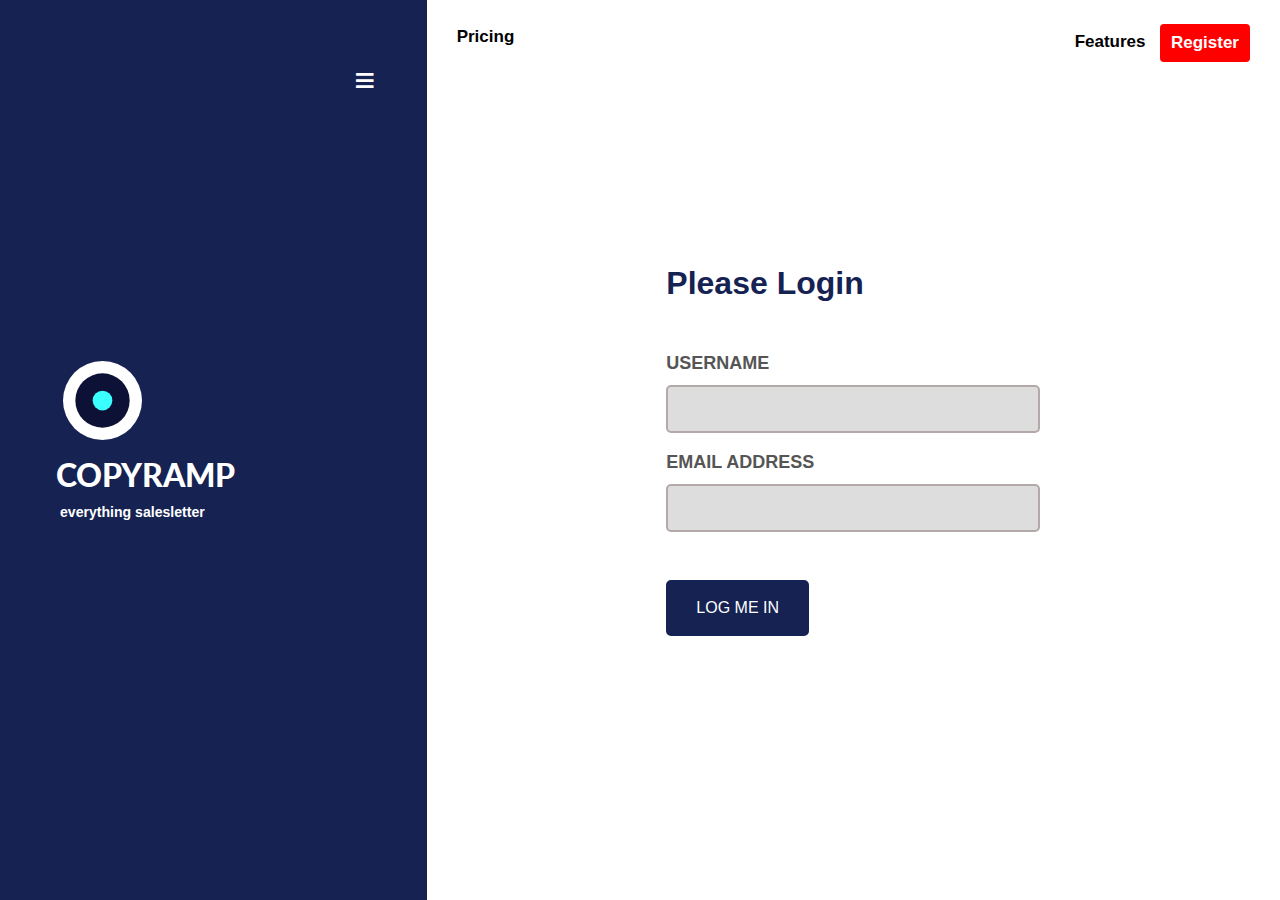
==== commit 318e052e: "login details" ====
--- a/index.html
+++ b/index.html
@@ -22,7 +22,7 @@
 
 				<div class="details">
 					<div>
-						<button class="navbar-toggler navbar-tog-custom" id="btn-close-nav" type="button"
+						<button class="navbar-toggler navbar-tog-custom" id="landing-btn" type="button"
 							data-target="#collapsibleNavbar">
 							<i class="fas fa-bars"></i>
 						</button>
--- a/src/index.css
+++ b/src/index.css
@@ -70,6 +70,12 @@
 	padding-left: 3rem;
 
 
+}
+
+#landing-btn {
+	position: absolute;
+	top: 66px;
+	right: 40px;
 }
 
 .details img {
@@ -591,6 +597,7 @@
 	}
 
 	.details {
+		position: relative;
 		min-height: auto;
 		padding: 2rem 1rem 2rem 1rem !important;
 		text-align: center;
@@ -599,6 +606,8 @@
 		justify-content: center;
 	}
 
+	
+
 	.details h1 {
 		font-size: 45px;
 	}
--- a/src/index.css
+++ b/src/index.css
@@ -70,6 +70,12 @@
 	padding-left: 3rem;
 
 
+}
+
+#landing-btn {
+	position: absolute;
+	top: 66px;
+	right: 40px;
 }
 
 .details img {
@@ -591,6 +597,7 @@
 	}
 
 	.details {
+		position: relative;
 		min-height: auto;
 		padding: 2rem 1rem 2rem 1rem !important;
 		text-align: center;
@@ -599,6 +606,8 @@
 		justify-content: center;
 	}
 
+	
+
 	.details h1 {
 		font-size: 45px;
 	}
